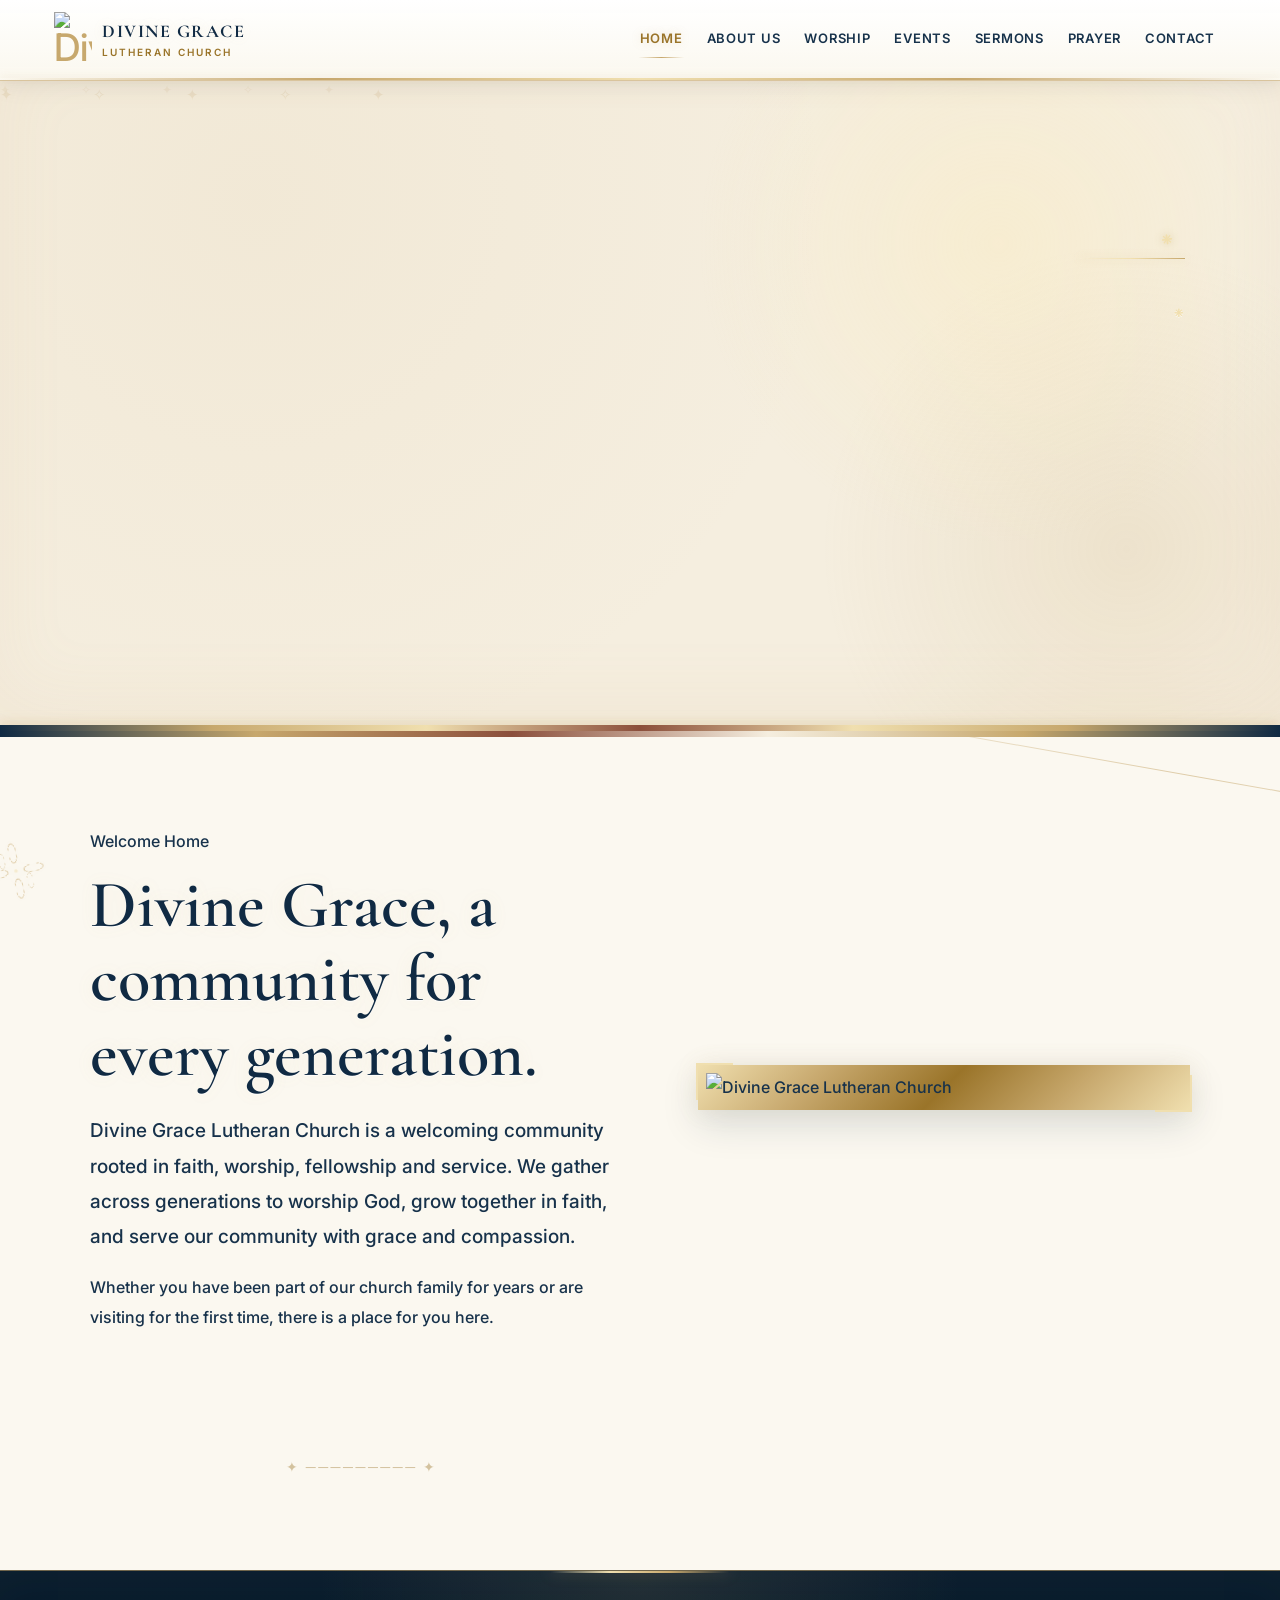
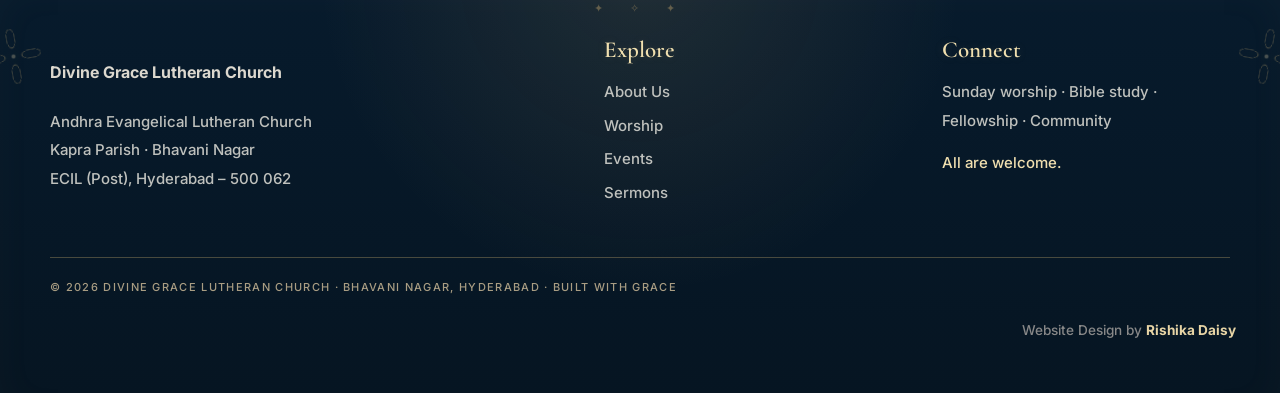
==== index.html @ f61ef1a0 "Add files via upload" ====
<!doctype html>
<html lang="en">

<head>
  <meta charset="utf-8">
  <meta name="viewport" content="width=device-width, initial-scale=1">

  <title>Divine Grace Lutheran Church</title>

  <link rel="stylesheet" href="styles.css">
</head>

<body>

  <!-- HEADER -->

  <header class="site-header">

    <nav class="nav">

      <a class="brand" href="index.html">

        <div class="brand-mark">
          <img src="assets/churchlogo.jpg" alt="Divine Grace Lutheran Church Logo">
        </div>

        <div class="brand-name">
          <strong><B>DIVINE GRACE</B></strong>
          <span>LUTHERAN CHURCH</span>
        </div>

      </a>


      <div class="navlinks">

        <a href="index.html">Home</a>
        <a href="about.html">About Us</a>
        <a href="worship.html">Worship</a>
        <a href="events.html">Events</a>
        <a href="sermons.html">Sermons</a>
        <a href="prayer.html">Prayer</a>
        <a href="contact.html">Contact</a>

      </div>

    </nav>

  </header>


  <!-- MAIN CONTENT -->

  <main>

    <!-- HERO -->

    <section class="hero">

      <div class="hero-content">

        <div class="kicker">
         
        </div>

        <h1>
         
        </h1>

        <p>
         
        </p>

        <div class="location">
        
        </div>

      </div>

    </section>


    <!-- DECORATIVE BAND -->

    <div class="band"></div>


    <!-- WELCOME SECTION -->

    <section class="section welcome">

      <div class="section-inner split">

        <div>

          <div class="eyebrow">
            Welcome Home
          </div>

          <h2>
            Divine Grace, a community for every generation.
          </h2>

          <p class="lead">
            Divine Grace Lutheran Church is a welcoming community
            rooted in faith, worship, fellowship and service.
            We gather across generations to worship God, grow
            together in faith, and serve our community with grace
            and compassion.
          </p>

          <p>
            Whether you have been part of our church family for
            years or are visiting for the first time, there is a
            place for you here.
          </p>

        </div>


        <div class="photo-frame">

          <img
            src="assets/churchlogo.jpg"
            alt="Divine Grace Lutheran Church"
          >

        </div>

      </div>

    </section>


    <!-- FOOTER -->

    <footer>

      <div class="footer-grid">

        <div>
          <h4>Divine Grace Lutheran Church</h4>
          <p>
            Andhra Evangelical Lutheran Church<br>
            Kapra Parish · Bhavani Nagar<br>
            ECIL (Post), Hyderabad – 500 062
          </p>
        </div>

        <div>
          <h3>Explore</h3>
          <ul>
            <li><a href="about.html">About Us</a></li>
            <li><a href="worship.html">Worship</a></li>
            <li><a href="events.html">Events</a></li>
            <li><a href="sermons.html">Sermons</a></li>
          </ul>
        </div>

        <div>
          <h3>Connect</h3>
          <p>
            Sunday worship · Bible study · Fellowship · Community
          </p>

          <p class="footer-welcome">
            All are welcome.
          </p>
        </div>

      </div>

      <div class="copyright">
        © 2026 Divine Grace Lutheran Church · Bhavani Nagar, Hyderabad · Built with grace
      </div>
       <div class="designer-credit-right">
  Website Design by <a>Rishika Daisy</a>
</div>
    </footer>

  </main>


  <script src="site.js"></script>

</body>

</html>
---- styles.css ----
@import url('https://fonts.googleapis.com/css2?family=Cormorant+Garamond:wght@500;600;700&family=Inter:wght@400;500;600&display=swap');

@import url('https://fonts.googleapis.com/css2?family=Great+Vibes&display=swap');
:root{
  --navy:#102A43;
  --navy2:#071B2D;
  --gold:#C7A86D;
  --cream:#F5EEDF;
  --cream2:#FBF8F0;
  --sienna:#8B4F3C;
  --ink:#17324B;
  --gold-light:#E7D4A5;
}

*{
  box-sizing:border-box;
}

body{
  margin:0;
  background:var(--cream);
  color:var(--ink);
  font-family:Inter,Arial,sans-serif;
  line-height:1.7;
}

a{
  text-decoration:none;
  color:inherit;
}


/* =========================
   HEADER
   ========================= */

.site-header{
  position:sticky;
  top:0;
  z-index:10;
  background:rgba(251,248,240,.97);
  border-bottom:1px solid rgba(199,168,109,.45);
}

.nav{
  max-width:1220px;
  margin:auto;
  min-height:78px;
  padding:10px 24px;
  display:flex;
  align-items:center;
  gap:20px;
}

.brand{
  display:flex;
  align-items:center;
  gap:12px;
  margin-right:auto;
}


/* RECTANGULAR LOGO */

.brand-mark{
  width:58px;
  height:48px;
  overflow:hidden;
  display:flex;
  align-items:center;
  justify-content:center;
  flex-shrink:0;
}

.brand-mark img{
  width:100%;
  height:100%;
  max-width:100%;
  max-height:100%;
  object-fit:contain;
  display:block;
}

.brand-name{
  color:var(--navy);
  line-height:1.05;
}

.brand-name strong{
  display:block;
  font:700 21px 'Cormorant Garamond',serif;
  letter-spacing:.08em;
}

.brand-name span{
  font-size:9px;
  letter-spacing:.22em;
}

.navlinks{
  display:flex;
  gap:2px;
}

.navlinks a{
  padding:12px 11px;
  font-size:12px;
  letter-spacing:.07em;
  text-transform:uppercase;
}

.navlinks a:hover,
.navlinks a.active{
  color:#9b772e;
}


/* =========================================================
   HERO
   ========================================================= */

.hero{
  min-height:650px;

  display:flex;
  align-items:center;
  justify-content:flex-end;

  position:relative;

  background-image:url('assets/church.jpg');

  background-size:cover;
  background-position:center center;

  overflow:hidden;
}


/* Glossy light sweep — NOT a dark overlay */

.hero:before{
  content:'';

  position:absolute;

  inset:0;

  background:
    radial-gradient(
      circle at 82% 25%,
      rgba(255,255,255,.20),
      transparent 32%
    );

  pointer-events:none;
}


/* Bottom gold/sienna shine */

.hero:after{
  content:'';

  position:absolute;

  left:0;
  right:0;
  bottom:0;

  height:6px;

  background:
    linear-gradient(
      90deg,
      var(--navy),
      var(--gold),
      var(--gold-light),
      var(--sienna),
      var(--gold-light),
      var(--gold),
      var(--navy)
    );

  box-shadow:
    0 -2px 12px rgba(199,168,109,.35);
}


/* =========================================================
   HERO CONTENT
   ========================================================= */

.hero-content{
  max-width:1220px;
  width:100%;

  margin:auto;

  /*
     Higher on the image
     More breathing room on the right
  */

  padding:
    5px
    65px
    265px
    24px;

  display:flex;

  flex-direction:column;
  align-items:flex-end;

  text-align:right;

  position:relative;
  z-index:2;
}


/* =========================================================
   HERO KICKER
   ========================================================= */

.kicker{
  font-family:'Inter',Arial,sans-serif;

  font-size:11px;
  letter-spacing:.34em;

  text-transform:uppercase;

  font-weight:700;

  color:#66382D;

  margin-bottom:2px;

  text-shadow:
    0 1px 0 rgba(255,255,255,.55);
}


/* =========================================================
   HERO MAIN HEADING
   ========================================================= */

.hero h1{
  margin:4px 0 6px;

  max-width:720px;

  font-family:'Cormorant Garamond',serif;

  font-size:clamp(58px,7vw,96px);

  /*
     BOLD — NOT ITALIC
  */

  font-weight:700;

  font-style:normal;

  line-height:.84;

  letter-spacing:-.025em;

  color:#432722;

  text-shadow:
    0 2px 0 rgba(255,255,255,.55),
    0 5px 18px rgba(255,255,255,.20);
}


/* Emphasis stays bold */

.hero h1 em{
  font-style:normal;
  font-weight:700;

  color:#794334;
}


/* =========================================================
   HERO TAGLINE
   ========================================================= */

.hero p{
  max-width:540px;

  margin:10px 0 8px;

  font-family:'Inter',Arial,sans-serif;

  font-size:17px;

  /*
     BOLD — NO ITALIC
  */

  font-style:normal;
  font-weight:700;

  line-height:1.35;

  color:#432722;

  text-shadow:
    0 1px 0 rgba(255,255,255,.65);
}


/* =========================================================
   HERO LOCATION
   ========================================================= */

.location{
  margin:5px 0 0;

  font-family:'Inter',Arial,sans-serif;

  font-size:11px;

  font-weight:700;

  letter-spacing:.18em;

  text-transform:uppercase;

  color:#66382D;

  text-shadow:
    0 1px 0 rgba(255,255,255,.55);
}


/* =========================
   BUTTONS
   ========================= */

.btns{
  display:flex;
  gap:12px;
  flex-wrap:wrap;
}

.btn{
  display:inline-flex;
  padding:13px 22px;
  border:1px solid var(--gold);
  font-size:11px;
  letter-spacing:.1em;
  text-transform:uppercase;
  font-weight:600;
}

.btn.gold{
  background:var(--gold);
  color:var(--navy);
}

.btn.outline{
  color:#fff;
  background:rgba(16,42,67,.25);
}


/* =========================
   DECORATIVE BAND
   ========================= */

.band{
  height:6px;
  background:
    linear-gradient(
      90deg,
      var(--navy),
      var(--gold),
      var(--sienna),
      var(--cream),
      var(--gold),
      var(--navy)
    );
}


/* =========================
   SECTIONS
   ========================= */

.section{
  padding:90px 24px;
}

.section-inner{
  max-width:1100px;
  margin:auto;
}

h2{
  font:600 clamp(42px,5vw,64px)/1 'Cormorant Garamond',serif;
  color:var(--navy);
  margin:12px 0 22px;
}

.lead{
  font-size:17px;
  max-width:720px;
}

.welcome{
  background:var(--cream2);
}

.split{
  display:grid;
  grid-template-columns:1.05fr .95fr;
  gap:65px;
  align-items:center;
}


/* =========================
   WELCOME IMAGE
   ========================= */

.photo-frame img{
  position:relative;
  z-index:1;
  display:block;
  width:100%;
  height:auto;
  object-fit:contain;
}


/* =========================
   WORSHIP SECTION
   ========================= */

.navy-section{
  background:var(--navy);
  color:#fff;
}

.navy-section h2{
  color:#fff;
}

.services{
  display:grid;
  grid-template-columns:repeat(3,1fr);
  gap:18px;
  margin-top:38px;
}

.card,
.light-card{
  border:1px solid rgba(199,168,109,.4);
  padding:28px;
}

.card{
  background:rgba(255,255,255,.05);
  min-height:205px;
}

.card .time{
  font-size:11px;
  letter-spacing:.18em;
  color:#e0c78e;
  text-transform:uppercase;
}

.card h3,
.light-card h3{
  font:600 32px 'Cormorant Garamond',serif;
  margin:14px 0;
  color:inherit;
}



/* =========================
   OTHER PAGES
   ========================= */

.page-hero{
  background:var(--navy);
  padding:78px 24px;
  text-align:center;
  color:#fff;
}

.page-hero h1{
  font:600 70px 'Cormorant Garamond',serif;
  margin:0;
}

.page-hero p{
  max-width:650px;
  margin:15px auto;
}

.grid{
  display:grid;
  grid-template-columns:repeat(3,1fr);
  gap:22px;
}

.light-card{
  background:var(--cream2);
  color:var(--ink);
}


/* =========================
   FOOTER
   ========================= */

footer{
  background:#061522;
  color:#dcd8ce;
  padding:65px 24px 30px;
}

.footer-grid{
  max-width:1180px;
  margin:auto;
  display:grid;
  grid-template-columns:1.4fr .8fr .8fr;
  gap:50px;
}

footer h3{
  color:#e0c98f;
  font:400 20px 'Cormorant Garamond',serif;
  margin:0 0 14px;
}

footer p,
footer li{
  font:14px/1.8 Inter,Arial,sans-serif;
  color:#bfc1bd;
}

footer p{
  margin:0 0 14px;
}

footer ul{
  list-style:none;
  padding:0;
  margin:0;
}

footer li{
  margin-bottom:5px;
}

footer a{
  transition:color .2s ease;
}

footer a:hover{
  color:#e0c98f;
}

.footer-welcome{
  color:#e0c98f !important;
}

.copyright{
  max-width:1180px;
  margin:45px auto 0;
  padding-top:20px;
  border-top:1px solid rgba(199,168,109,.25);
  font:10px Inter,Arial,sans-serif;
  letter-spacing:.12em;
  text-transform:uppercase;
  color:#858c8a;
}


/* =========================
   MOBILE
   ========================= */
@media(max-width:900px){

  .navlinks{
    display:none;
  }

  .hero{
    min-height:610px;
    background-position:center center;
  }

  .hero-content{
    align-items:center;
    text-align:center;
    padding:70px 20px 100px;
  }

  .split,
  .services,
  .grid,
  .footer-grid{
    grid-template-columns:1fr;
  }

  .section{
    padding:68px 20px;
  }

  .page-hero h1{
    font-size:52px;
  }

}





/* =========================================================
   ABOUT PAGE — GLOSSY EDITORIAL DESIGN
   ========================================================= */
/* =========================================================
   ABOUT PAGE — ORIGINAL GLOSSY STYLE / REFINED
   ========================================================= */

/* =========================
   ABOUT CONTAINER
   ========================= */

.about2-container{
  width:min(1120px, calc(100% - 48px));
  margin:0 auto;
}


/* =========================
   ABOUT HERO
   ========================= */

.about2-hero{
  min-height:560px;

  display:flex;
  align-items:center;
  justify-content:center;

  text-align:center;

  position:relative;
  overflow:hidden;

  background:
    linear-gradient(
      180deg,
      rgba(7,27,45,.92),
      rgba(16,42,67,.96)
    );

  color:#fff;
}


/* subtle warm glow */

.about2-hero:before{
  content:'';

  position:absolute;
  width:620px;
  height:620px;

  top:-330px;
  left:50%;

  transform:translateX(-50%);

  background:
    radial-gradient(
      circle,
      rgba(199,168,109,.22),
      transparent 68%
    );

  pointer-events:none;
}


/* elegant bottom line */

.about2-hero:after{
  content:'';

  position:absolute;

  left:0;
  right:0;
  bottom:0;

  height:5px;

  background:
    linear-gradient(
      90deg,
      var(--navy),
      var(--gold),
      #E7D4A5,
      var(--sienna),
      var(--gold),
      var(--navy)
    );

  box-shadow:
    0 -2px 14px rgba(199,168,109,.28);
}


.about2-hero-inner{
  position:relative;
  z-index:1;

  max-width:850px;

  padding:100px 24px 110px;
}


/* =========================
   SMALL LABELS
   ========================= */

.about2-eyebrow,
.about2-eyebrow-dark,
.about2-eyebrow-light{
  font-family:'Inter',Arial,sans-serif;
  font-size:10px;
  font-weight:700;
  letter-spacing:.28em;
  text-transform:uppercase;
}


.about2-eyebrow{
  color:#E7D4A5;
  margin-bottom:22px;
}


.about2-eyebrow-dark{
  color:var(--sienna);
  margin-bottom:18px;
}


.about2-eyebrow-light{
  color:#E7D4A5;
  margin-bottom:18px;
}


/* =========================
   HERO TITLE
   ========================= */

.about2-hero h1{
  margin:0;

  color:#fff;

  font:
    600 clamp(58px,7vw,92px)/.88
    'Cormorant Garamond',serif;

  letter-spacing:-.025em;
}


.about2-hero h1 span{
  color:#D8BC7B;
}


.about2-hero p{
  max-width:600px;

  margin:27px auto 0;

  color:#E4E1DA;

  font:
    400 16px/1.75
    'Inter',Arial,sans-serif;
}


.about2-divider{
  width:72px;
  height:2px;

  margin:30px auto 0;

  background:var(--gold);
}


/* =========================
   WHO WE ARE
   ========================= */

.about2-who{
  padding:105px 0;

  background:
    linear-gradient(
      135deg,
      #FBF8F0 0%,
      #F5EEDF 100%
    );
}


.about2-who .about2-container{
  display:grid;

  grid-template-columns:
    minmax(0,.95fr)
    minmax(0,1.05fr);

  gap:85px;

  align-items:center;
}


.about2-who-heading{
  padding-right:15px;
}


.about2-who-heading h2{
  margin:0;

  max-width:520px;

  color:var(--navy);

  font:
    600 clamp(45px,5vw,68px)/.94
    'Cormorant Garamond',serif;

  letter-spacing:-.015em;
}


.about2-who-heading h2 span{
  display:block;

  color:var(--sienna);
}


.about2-who-copy{
  padding-left:42px;

  border-left:
    1px solid rgba(199,168,109,.65);
}


.about2-who-copy p{
  max-width:570px;

  margin:0;

  color:#59636B;

  font:
    400 15px/1.85
    'Inter',Arial,sans-serif;
}


.about2-who-copy .about2-lead{
  margin-bottom:22px;

  color:var(--navy);

  font:
    500 18px/1.75
    'Inter',Arial,sans-serif;
}


/* =========================
   COMMUNITY
   ========================= */

.about2-community{
  padding:105px 0;

  background:var(--navy);

  color:#fff;

  position:relative;
}


/* very subtle warm glow */

.about2-community:before{
  content:'';

  position:absolute;

  width:450px;
  height:450px;

  right:-180px;
  top:-180px;

  background:
    radial-gradient(
      circle,
      rgba(199,168,109,.10),
      transparent 70%
    );

  pointer-events:none;
}


.about2-community-grid{
  position:relative;
  z-index:1;

  display:grid;

  grid-template-columns:
    minmax(0,1.05fr)
    minmax(0,.95fr);

  gap:80px;

  align-items:center;
}


/* =========================
   COMMUNITY IMAGE
   ========================= */

.about2-image{
  padding:8px;

  background:
    linear-gradient(
      135deg,
      #E7D4A5,
      #C7A86D,
      #F5EEDF
    );

  border-radius:3px;

  box-shadow:
    0 24px 55px rgba(0,0,0,.28);
}


.about2-image-frame{
  overflow:hidden;

  background:#fff;

  border-radius:0;
}


.about2-image img{
  display:block;

  width:100%;
  height:auto;

  object-fit:cover;

  /* absolutely straight — no rotation */
  transform:none;
}


/* =========================
   COMMUNITY TEXT
   ========================= */

.about2-community-copy{
  padding-top:2px;
}


.about2-community-copy h2{
  margin:0 0 23px;

  color:#fff;

  font:
    600 clamp(48px,5vw,70px)/.9
    'Cormorant Garamond',serif;

  letter-spacing:-.015em;
}


.about2-community-copy h2 span{
  color:#D8BC7B;
}


.about2-community-copy > p{
  max-width:510px;

  margin:0;

  color:#D7D8D5;

  font:
    400 15px/1.85
    'Inter',Arial,sans-serif;
}


/* =========================
   COMMUNITY VERSE
   ========================= */

.about2-scripture{
  max-width:510px;

  margin-top:30px;

  padding:20px 0 20px 25px;

  border-left:
    2px solid var(--gold);

  background:transparent;

  border-radius:0;
}


.about2-scripture-mark{
  display:none;
}


.about2-scripture p{
  margin:0;

  color:#F5EEDF;

  font:
    500 20px/1.5
    'Cormorant Garamond',serif;
}


.about2-scripture span{
  display:block;

  margin-top:10px;

  color:#D8BC7B;

  font:
    700 9px
    'Inter',Arial,sans-serif;

  letter-spacing:.18em;

  text-transform:uppercase;
}


/* =========================
   FAITH & ACTION
   ========================= */

.about2-faith{
  padding:105px 0;

  background:
    linear-gradient(
      135deg,
      #F5EEDF,
      #FBF8F0
    );
}


.about2-faith-heading{
  max-width:720px;

  margin:0 auto 55px;

  text-align:center;
}


.about2-faith-heading h2{
  margin:0;

  color:var(--navy);

  font:
    600 clamp(45px,5vw,68px)/.94
    'Cormorant Garamond',serif;
}


.about2-faith-heading h2 span{
  color:var(--sienna);
}


.about2-faith-heading p{
  max-width:620px;

  margin:21px auto 0;

  color:#59636B;

  font:
    400 15px/1.8
    'Inter',Arial,sans-serif;
}


/* =========================
   VALUES
   ========================= */

.about2-values{
  display:grid;

  grid-template-columns:
    repeat(3,1fr);

  gap:20px;
}


.about2-value{
  min-height:230px;

  padding:30px 28px;

  background:
    rgba(255,255,255,.72);

  border:
    1px solid rgba(199,168,109,.42);

  border-radius:2px;

  box-shadow:
    0 10px 28px rgba(16,42,67,.06);

  transition:
    transform .25s ease,
    box-shadow .25s ease;
}


.about2-value:hover{
  transform:translateY(-4px);

  box-shadow:
    0 17px 35px rgba(16,42,67,.11);
}


.about2-value > span{
  color:var(--gold);

  font:
    700 10px
    'Inter',Arial,sans-serif;

  letter-spacing:.18em;
}


.about2-value h3{
  margin:17px 0 10px;

  color:var(--navy);

  font:
    600 34px
    'Cormorant Garamond',serif;
}


.about2-value p{
  margin:0;

  color:#59636B;

  font:
    400 14px/1.8
    'Inter',Arial,sans-serif;
}


/* =========================
   FINAL VERSE
   ========================= */

.about2-faith-verse{
  max-width:720px;

  margin:55px auto 0;

  padding:25px 20px;

  text-align:center;

  border-top:
    1px solid rgba(199,168,109,.65);

  border-bottom:
    1px solid rgba(199,168,109,.65);
}


.about2-faith-verse p{
  margin:0;

  color:var(--navy);

  font:
    500 21px/1.5
    'Cormorant Garamond',serif;
}


.about2-faith-verse span{
  display:block;

  margin-top:9px;

  color:var(--sienna);

  font:
    700 9px
    'Inter',Arial,sans-serif;

  letter-spacing:.18em;

  text-transform:uppercase;
}


/* =========================
   ABOUT MOBILE
   ========================= */

@media(max-width:900px){

  .about2-container{
    width:min(100% - 40px,620px);
  }

  .about2-hero{
    min-height:500px;
  }

  .about2-hero-inner{
    padding:80px 20px 90px;
  }

  .about2-hero h1{
    font-size:clamp(52px,13vw,72px);
  }

  .about2-hero p{
    font-size:14px;
  }

  .about2-who{
    padding:75px 0;
  }

  .about2-who .about2-container{
    grid-template-columns:1fr;
    gap:35px;
  }

  .about2-who-copy{
    padding-left:22px;
  }

  .about2-community{
    padding:75px 0;
  }

  .about2-community-grid{
    grid-template-columns:1fr;
    gap:45px;
  }

  .about2-community-copy{
    text-align:left;
  }

  .about2-scripture{
    margin-top:28px;
  }

  .about2-faith{
    padding:75px 0;
  }

  .about2-faith-heading{
    margin-bottom:38px;
  }

  .about2-values{
    grid-template-columns:1fr;
    gap:15px;
  }

  .about2-value{
    min-height:auto;
  }

}
/* =========================
   FOOTER
   ========================= */

footer{
  background:#061522;
  color:#dcd8ce;
  padding:65px 24px 30px;
}

.footer-grid{
  max-width:1180px;
  margin:auto;
  display:grid;
  grid-template-columns:1.4fr .8fr .8fr;
  gap:50px;
}

footer h3{
  color:#e0c98f;
  font:400 20px 'Cormorant Garamond',serif;
  margin:0 0 14px;
}

footer p,
footer li{
  font:14px/1.8 Inter,Arial,sans-serif;
  color:#bfc1bd;
}

footer p{
  margin:0 0 14px;
}

footer ul{
  list-style:none;
  padding:0;
  margin:0;
}

footer li{
  margin-bottom:5px;
}

footer a{
  transition:color .2s ease;
}

footer a:hover{
  color:#e0c98f;
}

.footer-welcome{
  color:#e0c98f !important;
}

.copyright{
  max-width:1180px;
  margin:45px auto 0;
  padding-top:20px;
  border-top:1px solid rgba(199,168,109,.25);
  font:10px Inter,Arial,sans-serif;
  letter-spacing:.12em;
  text-transform:uppercase;
  color:#858c8a;
}

/* =========================
   MOBILE
   ========================= */

@media(max-width:900px){

  .about2-container{
    width:min(100% - 40px, 600px);
  }

  .about2-hero{
    min-height:460px;
  }

  .about2-hero-inner{
    padding:75px 20px;
  }

  .about2-who{
    padding:70px 0;
  }

  .about2-who .about2-container{
    grid-template-columns:1fr;
    gap:35px;
  }

  .about2-who-copy{
    padding-left:22px;
  }

  .about2-community{
    padding:75px 0;
  }

  .about2-community-grid{
    grid-template-columns:1fr;
    gap:50px;
  }

  .about2-community-copy{
    text-align:center;
  }

  .about2-community-copy > p{
    margin-left:auto;
    margin-right:auto;
  }

  .about2-scripture{
    margin-left:auto;
    margin-right:auto;
    text-align:left;
  }

  .about2-faith{
    padding:75px 0;
  }

  .about2-values{
    grid-template-columns:1fr;
    gap:16px;
  }

}

/* =========================================================
   WORSHIP PAGE
   ========================================================= */

/* =========================================================
   WORSHIP PAGE
   ========================================================= */

.worship-page-hero{
  min-height:520px;
  position:relative;
  overflow:hidden;

  display:flex;
  align-items:center;
  justify-content:center;

  background:
    linear-gradient(
      135deg,
      var(--navy2) 0%,
      var(--navy) 65%,
      #183b56 100%
    );

  color:#fff;
  text-align:center;
}

.worship-hero-decoration{
  position:absolute;
  width:500px;
  height:500px;

  border:1px solid rgba(199,168,109,.22);
  border-radius:50%;

  right:-180px;
  top:-190px;
}

.worship-hero-decoration::before{
  content:"";

  position:absolute;
  width:360px;
  height:360px;

  border:1px solid rgba(199,168,109,.14);
  border-radius:50%;

  left:65px;
  top:65px;
}

.worship-hero-content{
  position:relative;
  z-index:2;

  max-width:760px;
  padding:90px 24px;
}

.worship-page-hero .eyebrow{
  color:#E7D4A5;
}

.worship-page-hero h1{
  margin:14px 0 18px;

  font:
    500 clamp(48px,7vw,82px)/.95
    'Cormorant Garamond',Georgia,serif;

  letter-spacing:-.025em;
}

.worship-page-hero p{
  max-width:590px;
  margin:auto;

  color:#e7e3da;

  font:
    15px/1.8
    Inter,Arial,sans-serif;
}

.worship-gold-rule{
  width:90px;
  height:2px;

  margin:28px auto 0;

  background:
    linear-gradient(
      90deg,
      transparent,
      var(--gold),
      transparent
    );
}


/* =========================
   CHURCH SCHEDULE
   ========================= */

.worship-intro-section{
  background:var(--cream2);
  padding:100px 24px 110px;
}

.worship-intro{
  max-width:1180px;
  margin:auto;

  display:grid;
  grid-template-columns:.9fr 1.1fr;
  gap:100px;

  align-items:end;
}

.worship-dark-eyebrow{
  color:var(--sienna);

  font:
    700 10px
    Inter,Arial,sans-serif;

  letter-spacing:.2em;
  text-transform:uppercase;
}

.worship-intro h2{
  margin:14px 0 0;

  color:var(--navy);

  font:
    500 clamp(42px,5vw,64px)/1
    'Cormorant Garamond',Georgia,serif;

  letter-spacing:-.025em;
}

.worship-intro h2 span{
  color:var(--sienna);
  font-style:italic;
}

.worship-intro-copy{
  max-width:600px;
}

.worship-intro-copy p{
  margin:0 0 14px;

  color:#526170;

  font:
    15px/1.8
    Inter,Arial,sans-serif;
}

.worship-intro-copy p:last-child{
  margin-bottom:0;
}


/* =========================
   GOLD RULE
   ========================= */

.worship-section-rule{
  max-width:1180px;
  height:1px;

  margin:60px auto 55px;

  background:rgba(199,168,109,.35);

  position:relative;
}

.worship-section-rule span{
  display:block;

  width:70px;
  height:3px;

  background:var(--gold);

  position:absolute;
  left:0;
  top:-1px;
}


/* =========================
   SCHEDULE GRID
   ========================= */

.worship-schedule-grid{
  max-width:1180px;
  margin:auto;

  display:grid;
  grid-template-columns:repeat(2,1fr);
  gap:20px;
}


/* =========================================================
   WORSHIP CARDS — STRONG GOLD FRAME
   ========================================================= */

.worship-card{
  position:relative;

  background:#fff;

  border:2px solid rgba(199,168,109,.65);

  padding:34px 36px 36px;

  min-height:225px;

  box-shadow:
    0 14px 38px rgba(16,42,67,.07);

  overflow:hidden;

  transition:
    transform .25s ease,
    box-shadow .25s ease,
    border-color .25s ease;
}


/* LEFT GOLD ACCENT */

.worship-card::before{
  content:"";

  position:absolute;

  left:-2px;
  top:22px;

  width:5px;
  height:65px;

  background:var(--gold);
}


/* TOP-RIGHT GOLD CORNER */

.worship-card::after{
  content:"";

  position:absolute;

  top:-2px;
  right:-2px;

  width:38px;
  height:38px;

  border-top:4px solid var(--gold);
  border-right:4px solid var(--gold);
}


/* HOVER */

.worship-card:hover{
  transform:translateY(-5px);

  border-color:var(--gold);

  box-shadow:
    0 20px 45px rgba(16,42,67,.13);
}


/* CARD TOP */

.worship-card-top{
  display:flex;

  justify-content:space-between;
  align-items:center;

  gap:20px;
}


/* DAY */

.worship-day{
  color:var(--sienna);

  font:
    800 11px
    Inter,Arial,sans-serif;

  letter-spacing:.16em;
  text-transform:uppercase;
}


/* TIME — BIG + BOLD */

.worship-time{
  color:var(--navy);

  font:
    800 18px/1
    Inter,Arial,sans-serif;

  letter-spacing:.025em;

  white-space:nowrap;
}


/* GOLD DIVIDER INSIDE CARD */

.worship-card-line{
  width:55px;
  height:2px;

  margin:19px 0 18px;

  background:var(--gold);
}


/* SERVICE TITLE — LARGE + BOLD */

.worship-card h3{
  margin:0 0 12px;

  color:var(--navy);

  font:
    600 clamp(30px,2.4vw,36px)/1
    'Cormorant Garamond',Georgia,serif;

  letter-spacing:-.015em;
}


/* DESCRIPTION */

.worship-card p{
  margin:0;

  max-width:520px;

  color:#526170;

  font:
    500 14px/1.65
    Inter,Arial,sans-serif;
}


/* =========================
   SCRIPTURE BAND
   ========================= */

.worship-scripture{
  position:relative;

  padding:90px 24px;

  background:
    linear-gradient(
      135deg,
      var(--navy2),
      var(--navy)
    );

  color:#fff;

  text-align:center;

  overflow:hidden;
}

.worship-scripture::before{
  content:"";

  position:absolute;

  width:420px;
  height:420px;

  border:1px solid rgba(199,168,109,.12);

  border-radius:50%;

  left:-210px;
  top:-210px;
}

.worship-scripture-inner{
  position:relative;
  z-index:2;

  max-width:700px;
  margin:auto;
}

.worship-cross{
  color:var(--gold);

  font-size:20px;

  margin-bottom:16px;
}

.worship-scripture p{
  margin:0;

  font:
    italic 500 clamp(27px,4vw,42px)/1.3
    'Cormorant Garamond',Georgia,serif;
}

.worship-scripture span{
  display:block;

  margin-top:18px;

  color:#E7D4A5;

  font:
    700 9px
    Inter,Arial,sans-serif;

  letter-spacing:.2em;
  text-transform:uppercase;
}


/* =========================
   WORSHIP MOBILE
   ========================= */

@media(max-width:900px){

  .worship-page-hero{
    min-height:450px;
  }

  .worship-hero-content{
    padding:75px 22px;
  }

  .worship-intro{
    grid-template-columns:1fr;
    gap:35px;
  }

  .worship-intro-section{
    padding:75px 20px 80px;
  }

  .worship-schedule-grid{
    grid-template-columns:1fr;
  }

  .worship-card{
    min-height:auto;
    padding:30px 30px 32px;
  }

  .worship-card h3{
    font-size:32px;
  }

  .worship-time{
    font-size:17px;
  }

  .worship-scripture{
    padding:75px 20px;
  }

}


@media(max-width:520px){

  .worship-card{
    padding:28px 27px 30px;
  }

  .worship-card-top{
    align-items:flex-start;

    flex-direction:column;

    gap:8px;
  }

  .worship-card h3{
    font-size:29px;
  }

  .worship-card p{
    font-size:13.5px;
  }

  .worship-time{
    font-size:17px;
  }

}












/* =========================================================
   DIVINE GRACE — GLOBAL GOLD EDITION
   ========================================================= */

:root{
  --gold-deep:#9A7429;
  --gold:#C7A86D;
  --gold-light:#F0DFAF;
  --gold-bright:#FFE8A8;
  --gold-soft:rgba(199,168,109,.18);
}


/* =========================================================
   GLOBAL GOLD ATMOSPHERE
   ========================================================= */

body{
  background:
    radial-gradient(
      circle at 20% 10%,
      rgba(199,168,109,.08),
      transparent 28%
    ),
    radial-gradient(
      circle at 80% 65%,
      rgba(199,168,109,.06),
      transparent 30%
    ),
    var(--cream);
}


/* =========================================================
   GOLD SELECTION
   ========================================================= */

::selection{
  background:var(--gold);
  color:var(--navy);
}


/* =========================================================
   GLOBAL HEADINGS
   ========================================================= */

h1,
h2,
h3{
  position:relative;
}


/* Elegant gold highlight on major headings */

h2{
  text-shadow:
    0 1px 0 rgba(255,255,255,.8),
    0 0 18px rgba(199,168,109,.10);
}


/* =========================================================
   HEADER — GOLD LUXURY
   ========================================================= */

.site-header{
  background:
    linear-gradient(
      180deg,
      rgba(255,255,255,.98),
      rgba(251,248,240,.97)
    );

  border-bottom:
    1px solid rgba(199,168,109,.65);

  box-shadow:
    0 4px 22px rgba(16,42,67,.08);
}


/* Gold line beneath header */

.site-header::after{
  content:"";

  display:block;

  height:2px;

  background:
    linear-gradient(
      90deg,
      transparent,
      var(--gold),
      var(--gold-light),
      var(--gold),
      transparent
    );

  box-shadow:
    0 0 10px rgba(199,168,109,.35);
}


/* Brand */

.brand-name{
  color:var(--navy);
}

.brand-name strong{
  text-shadow:
    0 0 12px rgba(199,168,109,.18);
}

.brand-name span{
  color:var(--gold-deep);
}


/* Navigation */

.navlinks a{
  position:relative;
  transition:
    color .25s ease,
    text-shadow .25s ease;
}

.navlinks a::after{
  content:"";

  position:absolute;

  left:50%;
  bottom:5px;

  width:0;
  height:1px;

  transform:translateX(-50%);

  background:
    linear-gradient(
      90deg,
      transparent,
      var(--gold),
      transparent
    );

  transition:width .25s ease;
}

.navlinks a:hover,
.navlinks a.active{
  color:var(--gold-deep);

  text-shadow:
    0 0 10px rgba(199,168,109,.25);
}

.navlinks a:hover::after,
.navlinks a.active::after{
  width:70%;
}


/* =========================================================
   HERO — GOLD LIGHT
   ========================================================= */

.hero{
  box-shadow:
    inset 0 -30px 70px rgba(199,168,109,.08);
}


/* Golden atmospheric glow */

.hero:before{
  background:
    radial-gradient(
      circle at 78% 25%,
      rgba(255,235,174,.28),
      transparent 27%
    ),
    radial-gradient(
      circle at 88% 72%,
      rgba(199,168,109,.16),
      transparent 25%
    );
}


/* Gold title treatment */

.hero h1{
  text-shadow:
    0 2px 0 rgba(255,255,255,.65),
    0 0 12px rgba(199,168,109,.18),
    0 7px 25px rgba(0,0,0,.08);
}


/* Gold emphasis */

.hero h1 em{
  color:var(--gold-deep);

  text-shadow:
    0 0 14px rgba(199,168,109,.25);
}


/* Gold kicker */

.kicker{
  color:var(--gold-deep);

  text-shadow:
    0 0 10px rgba(199,168,109,.22);
}


/* =========================================================
   BUTTONS — GOLD JEWEL EFFECT
   ========================================================= */

.btn{
  position:relative;
  overflow:hidden;

  border-color:var(--gold);

  box-shadow:
    0 4px 15px rgba(199,168,109,.12);

  transition:
    transform .25s ease,
    box-shadow .25s ease,
    background .25s ease;
}

.btn:hover{
  transform:translateY(-2px);

  box-shadow:
    0 8px 24px rgba(199,168,109,.28);
}

.btn.gold{
  background:
    linear-gradient(
      135deg,
      var(--gold-deep),
      var(--gold),
      var(--gold-light),
      var(--gold)
    );

  color:#102A43;

  border-color:var(--gold-light);
}


/* =========================================================
   SECTION GOLD EDGE
   ========================================================= */

.section{
  position:relative;
}


/* Fine ornamental edge */

.section::before{
  content:"";

  position:absolute;

  top:0;
  left:50%;

  width:min(92%,1100px);
  height:1px;

  transform:translateX(-50%);

  background:
    linear-gradient(
      90deg,
      transparent,
      rgba(199,168,109,.55),
      transparent
    );
}


/* =========================================================
   WELCOME — GOLD FRAME
   ========================================================= */

.welcome{
  position:relative;
  overflow:hidden;
}

.welcome::after{
  content:"✦";

  position:absolute;

  right:6%;
  top:12%;

  color:rgba(199,168,109,.28);

  font-size:34px;

  text-shadow:
    0 0 18px rgba(199,168,109,.25);

  pointer-events:none;
}


/* =========================================================
   PHOTO FRAMES
   ========================================================= */

.photo-frame{
  position:relative;
  padding:8px;

  background:
    linear-gradient(
      135deg,
      var(--gold-light),
      var(--gold),
      var(--gold-deep),
      var(--gold),
      var(--gold-light)
    );

  box-shadow:
    0 14px 38px rgba(16,42,67,.14),
    0 0 25px rgba(199,168,109,.12);
}

.photo-frame::before,
.photo-frame::after{
  content:"";

  position:absolute;

  width:35px;
  height:35px;

  z-index:2;

  pointer-events:none;
}

.photo-frame::before{
  top:-2px;
  left:-2px;

  border-top:2px solid var(--gold-light);
  border-left:2px solid var(--gold-light);
}

.photo-frame::after{
  right:-2px;
  bottom:-2px;

  border-right:2px solid var(--gold-light);
  border-bottom:2px solid var(--gold-light);
}


/* =========================================================
   DARK SECTIONS
   ========================================================= */

.navy-section,
.about2-community,
.worship-page-hero,
.worship-scripture{
  position:relative;
}


/* Gold atmospheric light */

.navy-section::before,
.about2-community::after,
.worship-page-hero::before,
.worship-scripture::after{
  content:"";

  position:absolute;

  width:420px;
  height:420px;

  border-radius:50%;

  background:
    radial-gradient(
      circle,
      rgba(199,168,109,.10),
      transparent 68%
    );

  pointer-events:none;
}


/* =========================================================
   ALL CARDS — GOLD
   ========================================================= */

.card,
.light-card,
.about2-value{
  position:relative;

  border:
    1px solid rgba(199,168,109,.60);

  box-shadow:
    0 10px 28px rgba(16,42,67,.08);
}


/* Gold top highlight */

.card::before,
.light-card::before,
.about2-value::before{
  content:"";

  position:absolute;

  left:12%;
  right:12%;
  top:-1px;

  height:1px;

  background:
    linear-gradient(
      90deg,
      transparent,
      var(--gold-light),
      var(--gold),
      transparent
    );

  opacity:.85;
}


/* =========================================================
   WORSHIP CARDS — EXTRA GOLD
   ========================================================= */

.worship-card{
  border-color:rgba(199,168,109,.78);

  box-shadow:
    0 14px 38px rgba(16,42,67,.08),
    inset 0 0 25px rgba(199,168,109,.035);
}

.worship-card:hover{
  box-shadow:
    0 22px 48px rgba(16,42,67,.15),
    0 0 25px rgba(199,168,109,.12);
}

.worship-card-line{
  background:
    linear-gradient(
      90deg,
      var(--gold-deep),
      var(--gold-light)
    );

  box-shadow:
    0 0 8px rgba(199,168,109,.3);
}


/* =========================================================
   GOLD DIVIDERS
   ========================================================= */

.band,
.worship-section-rule{
  box-shadow:
    0 0 14px rgba(199,168,109,.18);
}


/* =========================================================
   PAGE HEROES
   ========================================================= */

.page-hero{
  position:relative;

  background:
    radial-gradient(
      circle at 50% 0%,
      rgba(199,168,109,.18),
      transparent 40%
    ),
    linear-gradient(
      135deg,
      var(--navy2),
      var(--navy)
    );
}

.page-hero h1{
  text-shadow:
    0 0 16px rgba(199,168,109,.20);
}


/* =========================================================
   ABOUT HERO
   ========================================================= */

.about2-hero{
  background:
    radial-gradient(
      circle at 50% 0%,
      rgba(199,168,109,.20),
      transparent 42%
    ),
    linear-gradient(
      180deg,
      #061522,
      var(--navy)
    );
}

.about2-hero h1{
  text-shadow:
    0 0 18px rgba(199,168,109,.18);
}

.about2-hero h1 span{
  color:var(--gold-light);

  text-shadow:
    0 0 16px rgba(199,168,109,.28);
}


/* =========================================================
   ABOUT GOLD ORNAMENT
   ========================================================= */

.about2-hero-inner::before,
.about2-hero-inner::after{
  content:"✦";

  position:absolute;

  color:rgba(199,168,109,.55);

  font-size:20px;

  text-shadow:
    0 0 12px rgba(199,168,109,.4);
}

.about2-hero-inner::before{
  left:0;
  top:50%;
}

.about2-hero-inner::after{
  right:0;
  top:50%;
}


/* =========================================================
   ABOUT IMAGE — GOLD FRAME
   ========================================================= */

.about2-image{
  background:
    linear-gradient(
      135deg,
      var(--gold-light),
      var(--gold),
      var(--gold-deep),
      var(--gold-light)
    );

  box-shadow:
    0 24px 55px rgba(0,0,0,.28),
    0 0 28px rgba(199,168,109,.14);
}


/* =========================================================
   GOLD SCRIPTURE
   ========================================================= */

.about2-scripture{
  border-left-color:var(--gold-light);

  box-shadow:
    -4px 0 16px rgba(199,168,109,.08);
}

.about2-faith-verse{
  border-top-color:rgba(199,168,109,.75);
  border-bottom-color:rgba(199,168,109,.75);
}


/* =========================================================
   WORSHIP HERO GOLD RINGS
   ========================================================= */

.worship-hero-decoration{
  border-color:rgba(199,168,109,.35);

  box-shadow:
    0 0 35px rgba(199,168,109,.08);
}

.worship-hero-decoration::before{
  border-color:rgba(199,168,109,.22);
}


/* =========================================================
   GOLD SPARKLES
   ========================================================= */

body::before{
  content:"✦   ✧       ✦          ✧       ✦";

  position:fixed;

  inset:0;

  z-index:-1;

  pointer-events:none;

  color:rgba(199,168,109,.18);

  font-size:15px;

  letter-spacing:38px;

  line-height:190px;

  white-space:normal;

  overflow:hidden;
}


/* =========================================================
   FOOTER — GRAND FINISH
   ========================================================= */

footer{
  position:relative;
  overflow:hidden;

  background:
    radial-gradient(
      circle at 50% 0%,
      rgba(199,168,109,.13),
      transparent 42%
    ),
    linear-gradient(
      180deg,
      #071B2D,
      #061522
    );

  border-top:
    1px solid rgba(199,168,109,.55);

  box-shadow:
    inset 0 20px 40px rgba(199,168,109,.035);
}


/* Grand gold footer line */

footer::before{
  content:"";

  position:absolute;

  top:0;
  left:50%;

  width:180px;
  height:2px;

  transform:translateX(-50%);

  background:
    linear-gradient(
      90deg,
      transparent,
      var(--gold-light),
      var(--gold),
      transparent
    );

  box-shadow:
    0 0 14px rgba(199,168,109,.45);
}


/* Footer ornamental stars */

footer::after{
  content:"✦     ✧     ✦";

  position:absolute;

  top:28px;
  left:50%;

  transform:translateX(-50%);

  color:rgba(199,168,109,.42);

  font-size:11px;

  letter-spacing:12px;
}


footer h3{
  color:var(--gold-light);

  text-shadow:
    0 0 10px rgba(199,168,109,.18);
}


.footer-welcome{
  color:var(--gold-light) !important;
}


footer a:hover{
  color:var(--gold-light);

  text-shadow:
    0 0 8px rgba(199,168,109,.25);
}


.copyright{
  border-top-color:rgba(199,168,109,.35);

  color:#A99D83;
}


/* =========================================================
   SUBTLE GOLD MOTION
   ========================================================= */

@keyframes goldPulse{
  0%,100%{
    opacity:.65;
  }

  50%{
    opacity:1;
  }
}

.hero:after,
.worship-gold-rule,
.about2-divider{
  animation:
    goldPulse 4s ease-in-out infinite;
}


/* =========================================================
   MOBILE — KEEP EVERYTHING CLEAN
   ========================================================= */

@media(max-width:900px){

  body::before{
    font-size:11px;
    letter-spacing:24px;
    line-height:150px;
  }

  .about2-hero-inner::before{
    left:8px;
  }

  .about2-hero-inner::after{
    right:8px;
  }

  footer::after{
    font-size:9px;
  }

}








/* =========================================================
   DIVINE GRACE — ORNAMENTAL GOLD UPGRADE
   ========================================================= */


/* =========================================================
   1. GOLD FLORAL ATMOSPHERE
   ========================================================= */

.welcome::before,
.about2-who::before,
.about2-faith::before,
.worship-intro-section::before{
  content:"❈";

  position:absolute;

  color:rgba(199,168,109,.20);

  font-family:"Cormorant Garamond",serif;

  font-size:52px;

  line-height:1;

  pointer-events:none;

  z-index:0;

  text-shadow:
    0 0 8px rgba(199,168,109,.25),
    0 0 18px rgba(199,168,109,.10);
}


/* Delicate flower positions */

.welcome::before{
  right:58px;
  top:38px;

  transform:rotate(10deg);
}

.about2-who::before{
  left:58px;
  bottom:38px;

  transform:rotate(-10deg);
}

.about2-faith::before{
  right:62px;
  top:48px;

  transform:rotate(8deg);
}

.worship-intro-section::before{
  right:58px;
  bottom:40px;

  transform:rotate(-8deg);
}


/* ---------------------------------------------------------
   Fine floral outline
   --------------------------------------------------------- */

.welcome::after,
.about2-who::after,
.about2-faith::after,
.worship-intro-section::after,
.navy-section::after{
  content:"";

  position:absolute;

  width:68px;
  height:68px;

  pointer-events:none;

  z-index:0;

  opacity:.48;

  border-radius:50%;

  background:

    radial-gradient(
      circle at 50% 50%,
      var(--ornament-light) 0 1.5px,
      transparent 2.5px
    ),

    radial-gradient(
      ellipse 9px 22px at 50% 19%,
      transparent 47%,
      var(--ornament-gold) 50% 53%,
      transparent 57%
    ),

    radial-gradient(
      ellipse 9px 22px at 50% 81%,
      transparent 47%,
      var(--ornament-gold) 50% 53%,
      transparent 57%
    ),

    radial-gradient(
      ellipse 22px 9px at 19% 50%,
      transparent 47%,
      var(--ornament-gold) 50% 53%,
      transparent 57%
    ),

    radial-gradient(
      ellipse 22px 9px at 81% 50%,
      transparent 47%,
      var(--ornament-gold) 50% 53%,
      transparent 57%
    ),

    radial-gradient(
      ellipse 7px 17px at 29% 29%,
      transparent 47%,
      rgba(199,168,109,.75) 50% 52%,
      transparent 57%
    ),

    radial-gradient(
      ellipse 7px 17px at 71% 71%,
      transparent 47%,
      rgba(199,168,109,.75) 50% 52%,
      transparent 57%
    );

  filter:
    drop-shadow(
      0 0 5px rgba(199,168,109,.20)
    );
}


/* Flower placement */

.welcome::after,
.about2-who::after{
  left:-18px;
  bottom:-20px;

  transform:rotate(-12deg) scale(.85);
}


.about2-faith::after,
.worship-intro-section::after,
.navy-section::after{
  right:-18px;
  top:-20px;

  transform:rotate(12deg) scale(.85);
}


/* ---------------------------------------------------------
   Tiny secondary floral detail
   --------------------------------------------------------- */

.welcome::before,
.about2-who::before,
.about2-faith::before,
.worship-intro-section::before{
  text-shadow:
    0 0 7px rgba(199,168,109,.25),
    0 0 14px rgba(199,168,109,.10);
}


/* Keep content above ornaments */

.welcome > *,
.about2-who > *,
.about2-faith > *,
.worship-intro-section > *,
.navy-section > *{
  position:relative;
  z-index:1;
}


/* =========================================================
   2. ORNAMENTAL SECTION DIVIDER
   ========================================================= */

.section-inner::after{
  content:"✦  ─────────  ✦";

  display:block;

  margin:42px auto 0;

  width:max-content;

  color:rgba(154,116,41,.55);

  font-family:'Cormorant Garamond',serif;

  font-size:14px;

  letter-spacing:.18em;

  opacity:.75;
}


/* Don't add it to areas where another divider already exists */

.worship-intro .section-inner::after{
  display:none;
}


/* =========================================================
   3. GOLD CORNER FLOURISHES
   ========================================================= */

.card,
.light-card,
.about2-value,
.worship-card{
  overflow:hidden;
}


/* Top-left fine corner */

.card::after,
.light-card::after,
.about2-value::after{
  content:"";

  position:absolute;

  top:8px;
  left:8px;

  width:22px;
  height:22px;

  border-top:1px solid var(--gold);
  border-left:1px solid var(--gold);

  opacity:.65;

  pointer-events:none;
}


/* =========================================================
   4. GOLD SHIMMER ON CARDS
   ========================================================= */

.card,
.light-card,
.about2-value,
.worship-card{
  background-image:
    linear-gradient(
      115deg,
      transparent 0%,
      transparent 42%,
      rgba(255,232,168,.10) 50%,
      transparent 58%,
      transparent 100%
    );

  background-size:250% 100%;

  transition:
    transform .3s ease,
    box-shadow .3s ease,
    background-position .7s ease;
}


.card:hover,
.light-card:hover,
.about2-value:hover,
.worship-card:hover{
  background-position:100% 0;

  box-shadow:
    0 18px 42px rgba(16,42,67,.13),
    0 0 24px rgba(199,168,109,.10);
}


/* =========================================================
   DIVINE GRACE — LUXURY GOLD IDENTITY
   ========================================================= */

:root{
  --ornament-gold:#C7A86D;
  --ornament-light:#F1DFAE;
  --ornament-deep:#8F6A28;
  --ornament-glow:rgba(199,168,109,.28);
}



/* =========================================================
   03 — HERO GOLD CORNER
   Removed — the hero frame is handled by ::before
   ========================================================= */

.hero .hero-content::after{
  content:none !important;
  display:none !important;
}

/* =========================================================
   04 — HERO GOLD TITLE RULE
   ========================================================= */

.hero h1::before{
  content:"";

  display:block;

  width:105px;
  height:1px;

  margin:0 0 14px auto;

  background:
    linear-gradient(
      90deg,
      transparent,
      var(--ornament-light),
      var(--ornament-gold)
    );

  box-shadow:
    0 0 9px rgba(199,168,109,.35);
}


/* =========================================================
   05 — HERO DELICATE FLORAL KICKER
   ========================================================= */

.hero .kicker::before{
  content:"❈";

  display:inline-block;

  margin-right:9px;

  color:var(--ornament-light);

  font-size:13px;

  text-shadow:
    0 0 8px rgba(199,168,109,.45);

  transform:rotate(-8deg);
}


.hero .location::after{
  content:"  ❈";

  margin-left:8px;

  color:var(--ornament-light);

  font-size:11px;
}


/* =========================================================
   06 — ELEGANT SECTION DIVIDERS
   ========================================================= */

.about2-who-heading::after,
.about2-faith-heading::after,
.worship-intro::after{
  content:"✦";

  display:block;

  width:100px;

  margin-top:22px;

  color:var(--ornament-gold);

  font-size:13px;

  letter-spacing:20px;

  text-shadow:
    0 0 10px rgba(199,168,109,.25);
}


/* =========================================================
   07 — GOLD CORNER FLOURISHES FOR CARDS
   ========================================================= */

.card,
.light-card,
.about2-value,
.worship-card{
  position:relative;
  overflow:hidden;
}


/* Top-left */

.card::after,
.light-card::after,
.about2-value::after{
  content:"";

  position:absolute;

  top:9px;
  left:9px;

  width:28px;
  height:28px;

  border-top:1px solid var(--ornament-gold);
  border-left:1px solid var(--ornament-gold);

  opacity:.75;

  pointer-events:none;
}


/* Hover glow */

.card:hover::after,
.light-card:hover::after,
.about2-value:hover::after{
  box-shadow:
    0 0 12px rgba(199,168,109,.22);
}


/* =========================================================
   08 — WORSHIP CARD DOUBLE GOLD FRAME
   ========================================================= */

.worship-card{
  border:1px solid rgba(199,168,109,.82);

  box-shadow:
    inset 0 0 0 4px rgba(199,168,109,.035),
    0 14px 38px rgba(16,42,67,.08);
}


.worship-card::after{
  content:"";

  position:absolute;

  inset:8px;

  border:1px solid rgba(199,168,109,.28);

  pointer-events:none;

  z-index:0;
}


/* Keep card content above frame */

.worship-card > *{
  position:relative;
  z-index:1;
}


/* =========================================================
   09 — GOLD SHIMMER
   ========================================================= */

.card,
.light-card,
.about2-value,
.worship-card{
  background-image:
    linear-gradient(
      115deg,
      transparent 0%,
      transparent 42%,
      rgba(255,232,168,.08) 50%,
      transparent 58%,
      transparent 100%
    );

  background-size:250% 100%;

  transition:
    transform .3s ease,
    box-shadow .3s ease,
    background-position .7s ease;
}


.card:hover,
.light-card:hover,
.about2-value:hover,
.worship-card:hover{
  background-position:100% 0;
}


/* =========================================================
   10 — GOLD EMPHASIS TEXT
   ========================================================= */

.about2-who-heading h2 span,
.about2-community-copy h2 span,
.about2-faith-heading h2 span,
.worship-intro h2 span{
  position:relative;

  color:var(--ornament-deep);

  text-shadow:
    0 0 10px rgba(199,168,109,.16);
}


/* Gold underline */

.about2-who-heading h2 span::after,
.about2-community-copy h2 span::after,
.about2-faith-heading h2 span::after,
.worship-intro h2 span::after{
  content:"";

  position:absolute;

  left:0;
  right:0;
  bottom:-5px;

  height:1px;

  background:
    linear-gradient(
      90deg,
      transparent,
      var(--ornament-gold),
      transparent
    );

  opacity:.65;
}


/* =========================================================
   11 — ABOUT HERO ORNAMENTS
   ========================================================= */

.about2-hero{
  position:relative;
}


/* Decorative side details */

.about2-hero-inner::before,
.about2-hero-inner::after{
  content:"✦";

  position:absolute;

  color:var(--ornament-light);

  font-size:18px;

  text-shadow:
    0 0 14px rgba(199,168,109,.45);

  opacity:.75;
}


.about2-hero-inner::before{
  left:0;
  top:50%;

  transform:translateY(-50%);
}


.about2-hero-inner::after{
  right:0;
  top:50%;

  transform:translateY(-50%);
}


/* =========================================================
   12 — WORSHIP HERO ORNAMENT SYSTEM
   ========================================================= */

.worship-page-hero::after{
  content:"✦";

  position:absolute;

  left:50%;
  bottom:30px;

  transform:translateX(-50%);

  color:var(--ornament-light);

  font-size:15px;

  text-shadow:
    0 0 12px rgba(199,168,109,.45);

  opacity:.7;
}


/* Gold corner lines */

.worship-page-hero .worship-hero-content::before,
.worship-page-hero .worship-hero-content::after{
  content:"";

  position:absolute;

  width:65px;
  height:65px;

  border-color:rgba(231,212,165,.45);

  pointer-events:none;
}


.worship-page-hero .worship-hero-content::before{
  left:0;
  top:35px;

  border-left:1px solid;
  border-top:1px solid;
}


.worship-page-hero .worship-hero-content::after{
  right:0;
  bottom:35px;

  border-right:1px solid;
  border-bottom:1px solid;
}


/* =========================================================
   13 — DAINTY SCRIPTURE FLORALS
   ========================================================= */

.worship-scripture-inner::before,
.worship-scripture-inner::after{
  content:"";

  position:absolute;

  width:48px;
  height:48px;

  pointer-events:none;

  opacity:.38;

  border-radius:50%;

  background:

    radial-gradient(
      circle at 50% 50%,
      var(--ornament-light) 0 1.5px,
      transparent 2.5px
    ),

    radial-gradient(
      ellipse 7px 17px at 50% 18%,
      transparent 47%,
      var(--ornament-gold) 50% 53%,
      transparent 58%
    ),

    radial-gradient(
      ellipse 7px 17px at 50% 82%,
      transparent 47%,
      var(--ornament-gold) 50% 53%,
      transparent 58%
    ),

    radial-gradient(
      ellipse 17px 7px at 18% 50%,
      transparent 47%,
      var(--ornament-gold) 50% 53%,
      transparent 58%
    ),

    radial-gradient(
      ellipse 17px 7px at 82% 50%,
      transparent 47%,
      var(--ornament-gold) 50% 53%,
      transparent 58%
    );

  filter:
    drop-shadow(
      0 0 5px rgba(199,168,109,.20)
    );
}


.worship-scripture-inner::before{
  left:-34px;
  top:20px;
}


.worship-scripture-inner::after{
  right:-34px;
  bottom:15px;

  transform:rotate(12deg);
}


/* =========================================================
   14 — DAINTY FOOTER FLORALS
   ========================================================= */

footer{
  position:relative;
  overflow:hidden;
}


footer .footer-grid::before,
footer .footer-grid::after{
  content:"";

  position:absolute;

  width:55px;
  height:55px;

  pointer-events:none;

  opacity:.28;

  border-radius:50%;

  background:

    radial-gradient(
      circle at 50% 50%,
      var(--ornament-light) 0 1.5px,
      transparent 2.5px
    ),

    radial-gradient(
      ellipse 8px 18px at 50% 17%,
      transparent 48%,
      var(--ornament-gold) 51% 54%,
      transparent 59%
    ),

    radial-gradient(
      ellipse 8px 18px at 50% 83%,
      transparent 48%,
      var(--ornament-gold) 51% 54%,
      transparent 59%
    ),

    radial-gradient(
      ellipse 18px 8px at 17% 50%,
      transparent 48%,
      var(--ornament-gold) 51% 54%,
      transparent 59%
    ),

    radial-gradient(
      ellipse 18px 8px at 83% 50%,
      transparent 48%,
      var(--ornament-gold) 51% 54%,
      transparent 59%
    );

  filter:
    drop-shadow(
      0 0 5px rgba(199,168,109,.20)
    );
}


footer .footer-grid::before{
  left:-14px;
  top:58px;

  transform:rotate(-10deg);
}


footer .footer-grid::after{
  right:-14px;
  top:58px;

  transform:rotate(10deg);
}


/* =========================================================
   15 — GLOBAL GOLD SPARKLE FIELD
   ========================================================= */

body::after{
  content:"✦     ✧          ✦       ✧       ✦";

  position:fixed;

  inset:0;

  pointer-events:none;

  z-index:-1;

  color:rgba(199,168,109,.13);

  font-size:12px;

  letter-spacing:34px;

  line-height:180px;

  overflow:hidden;
}


/* =========================================================
   16 — MOBILE CLEANUP
   ========================================================= */

@media(max-width:900px){

  .hero .hero-content::before{
    inset:14px;
  }

  .hero h1::before{
    margin-left:auto;
    margin-right:auto;
  }

  .about2-hero-inner::before{
    left:8px;
  }

  .about2-hero-inner::after{
    right:8px;
  }

  .worship-page-hero .worship-hero-content::before{
    left:5px;
  }

  .worship-page-hero .worship-hero-content::after{
    right:5px;
  }

  .worship-scripture-inner::before{
    left:-28px;
  }

  .worship-scripture-inner::after{
    right:-28px;
  }

  footer .footer-grid::before{
    left:-25px;
    opacity:.20;
  }

  footer .footer-grid::after{
    right:-25px;
    opacity:.20;
  }

  body::after{
    font-size:10px;
    letter-spacing:24px;
    line-height:145px;
  }

}


/* =========================================================
   17 — REDUCE MOTION
   ========================================================= */

@media(prefers-reduced-motion:reduce){

  .card,
  .light-card,
  .about2-value,
  .worship-card,
  .btn{
    transition:none;
  }

  .hero:after,
  .worship-gold-rule,
  .about2-divider{
    animation:none;
  }

}

/* =========================================================
   TARGETED POLISH — WORSHIP TIMINGS, VERSE & MOBILE ONLY
   Keeps the existing desktop design and gold identity intact.
   ========================================================= */

/* 1. Upright, decorative service times (never italic) */
.worship-time,
.card .time {
  font-family: 'Cormorant Garamond', Georgia, serif;
  font-style: normal !important;
  font-weight: 600;
  font-size: 21px;
  line-height: 1.1;
  letter-spacing: .055em;
  color: var(--gold-deep, #9A7429);
  white-space: normal;
  display: inline-flex;
  align-items: center;
  gap: 9px;
}

.worship-time::before,
.card .time::before {
  content: "";
  display: inline-block;
  flex: 0 0 17px;
  width: 17px;
  height: 1px;
  background: linear-gradient(90deg, transparent, var(--gold, #C7A86D));
}

/* 2. Reduce the unnecessary space beneath the worship schedule */
.worship-intro-section {
  padding-bottom: 48px;
}

.worship-section-rule {
  margin-top: 38px;
  margin-bottom: 34px;
}

.worship-schedule-grid {
  margin-bottom: 0;
}

/* 3. Delicate, smaller scripture at the bottom of the Worship page */
.worship-scripture {
  padding-top: 56px;
  padding-bottom: 58px;
}

.worship-scripture p {
  font-family: 'Cormorant Garamond', Georgia, serif;
  font-size: clamp(21px, 2.5vw, 27px);
  font-style: normal;
  font-weight: 400;
  line-height: 1.55;
  letter-spacing: .01em;
  color: rgba(245, 238, 223, .92);
  text-shadow: 0 0 10px rgba(199,168,109,.08);
}

.worship-scripture span {
  margin-top: 12px;
  font-size: 8px;
  font-weight: 500;
  letter-spacing: .16em;
  color: #D8BC7B;
}

/* 4. Homepage hero — mobile-only layout refinement */
@media (max-width: 900px) {
  .hero {
    min-height: 590px;
    min-height: min(720px, 82svh);
    background-size: cover;
    background-position: 64% center;
  }

  .hero-content {
    width: 100%;
    max-width: 620px;
    margin: 0 auto;
    padding: 62px 28px 82px;
    align-items: center;
    justify-content: center;
    text-align: center;
  }

  .hero .hero-content::before {
    inset: 12px;
  }

  .hero h1 {
    max-width: 100%;
    font-size: clamp(45px, 10.5vw, 66px);
    line-height: .94;
    letter-spacing: -.02em;
    overflow-wrap: anywhere;
  }

  .hero h1::before {
    width: 72px;
    margin: 0 auto 13px;
  }

  .hero p {
    max-width: 430px;
    margin: 13px auto 10px;
    font-size: 15px;
    line-height: 1.5;
  }

  .hero .kicker {
    font-size: 9px;
    letter-spacing: .22em;
    line-height: 1.7;
  }

  .hero .location {
    font-size: 9px;
    letter-spacing: .12em;
    line-height: 1.7;
  }

  .hero .btns {
    justify-content: center;
    gap: 9px;
    width: 100%;
    margin-top: 15px;
  }

  .hero .btns .btn {
    justify-content: center;
    padding: 12px 14px;
    font-size: 9px;
    letter-spacing: .07em;
  }

  /* Keep the church photograph visible; no extra dark overlay added. */
  .worship-intro-section {
    padding: 60px 20px 38px;
  }

  .worship-section-rule {
    margin-top: 30px;
    margin-bottom: 26px;
  }

  .worship-scripture {
    padding: 48px 22px 44px;
  }

  .worship-scripture p {
    font-size: clamp(20px, 5.2vw, 24px);
    line-height: 1.5;
  }

  .worship-scripture span {
    font-size: 8px;
    letter-spacing: .13em;
  }

  /* Footer: clean single-column layout, with no ornaments crossing text. */
  footer {
    padding: 54px 22px 24px;
  }

  .footer-grid {
    width: 100%;
    max-width: 520px;
    grid-template-columns: minmax(0, 1fr);
    gap: 24px;
  }

  .footer-grid > * {
    min-width: 0;
  }

  footer h3 {
    margin-bottom: 9px;
    font-size: 21px;
  }

  footer p,
  footer li {
    font-size: 13px;
    line-height: 1.75;
    overflow-wrap: anywhere;
  }

  footer .footer-grid::before,
  footer .footer-grid::after {
    display: none;
  }

  footer::after {
    top: 21px;
  }

  .copyright {
    margin-top: 28px;
    padding-top: 16px;
    font-size: 9px;
    line-height: 1.7;
    letter-spacing: .08em;
    overflow-wrap: anywhere;
  }
}

@media (max-width: 520px) {
  .hero {
    min-height: 570px;
    min-height: min(680px, 84svh);
    background-position: 66% center;
  }

  .hero-content {
    padding: 56px 23px 76px;
  }

  .hero h1 {
    font-size: clamp(42px, 11.5vw, 56px);
  }

  .hero .btns {
    flex-direction: column;
    align-items: stretch;
    max-width: 260px;
    margin: 16px auto 0;
  }

  .hero .btns .btn {
    width: 100%;
  }

  .worship-time,
  .card .time {
    font-size: 19px;
  }
}


/* ==========================================
   REFINED SERVICE TIMES
   Straight, elegant, decorative typography
   ========================================== */

.service-time,
.service-times,
.worship-time,
.service-card .time,
.worship-card .time {
    font-style: normal !important;
    font-weight: 500;
    letter-spacing: 0.08em;
    line-height: 1.4;
    color: #9B783D;
    text-decoration: none;
}

/* ==========================================
   REDUCE EXCESS SPACE BELOW SERVICE TIMES
   ========================================== */

.service-times,
.worship-times,
.worship-section {
    padding-bottom: 32px;
    margin-bottom: 0;
}

.service-times + section,
.worship-times + section,
.worship-section + section {
    margin-top: 0;
}

/* ==========================================
   DELICATE BIBLE VERSE AT PAGE BOTTOM
   ========================================== */

.page-verse,
.bottom-verse,
.closing-verse,
.scripture-verse {
    font-size: 0.78rem !important;
    font-weight: 400 !important;
    font-style: normal !important;
    line-height: 1.8;
    letter-spacing: 0.045em;
    color: #9B8768;
    opacity: 0.9;
    text-align: center;
    margin-top: 18px;
    margin-bottom: 12px;
}

.page-verse *,
.bottom-verse *,
.closing-verse *,
.scripture-verse * {
    font-weight: 400 !important;
    font-style: normal !important;
}

/* =========================================
   CHURCH SCHEDULE — TYPOGRAPHY & SPACING
   ========================================= */

.schedule-page {
  background: #F5EEDF;
  color: #102A43;
  padding: 0 24px 30px;
}

.schedule-intro {
  max-width: 850px;
  margin: 0 auto;
  padding: 58px 20px 22px;
  text-align: center;
}

.schedule-eyebrow {
  display: block;
  color: #9B783D;
  font-size: 10px;
  font-weight: 600;
  font-style: normal;
  letter-spacing: 0.28em;
  margin-bottom: 15px;
}

.schedule-intro h1 {
  margin: 0;
  font-family: Georgia, "Times New Roman", serif;
  font-size: clamp(32px, 4vw, 48px);
  font-weight: 400;
  font-style: normal;
  line-height: 1.2;
  letter-spacing: 0.015em;
  color: #102A43;
}

.schedule-intro h1 span {
  display: inline;
  color: #A78345;
  font-weight: 400;
  font-style: normal;
}

.schedule-ornament {
  margin: 16px 0 12px;
  color: #B18A4A;
  font-size: 17px;
}

.schedule-lead {
  max-width: 620px;
  margin: 0 auto 10px;
  font-family: Georgia, "Times New Roman", serif;
  font-size: 17px;
  font-style: normal;
  font-weight: 400;
  line-height: 1.7;
  color: #344B5D;
}

.schedule-description {
  max-width: 680px;
  margin: 0 auto;
  font-family: Arial, sans-serif;
  font-size: 13px;
  font-style: normal;
  font-weight: 400;
  line-height: 1.8;
  color: #65717A;
}

/* Less empty space before Sunday */

.schedule-list {
  max-width: 1000px;
  margin: 0 auto;
  padding: 8px 0 20px;
}

.schedule-day-heading {
  display: flex;
  align-items: center;
  justify-content: center;
  gap: 17px;
  margin: 0 auto 18px;
  padding: 0;
}

.schedule-day-heading h2 {
  margin: 0;
  font-family: Georgia, "Times New Roman", serif;
  font-size: 23px;
  font-weight: 400;
  font-style: normal;
  letter-spacing: 0.24em;
  line-height: 1.4;
  color: #102A43;
}

.schedule-day-flourish {
  color: #B18A4A;
  font-size: 18px;
}

/* Small, delicate scripture with NO separate background */

.schedule-scripture {
  max-width: 650px;
  margin: 16px auto 0;
  padding: 16px 12px 8px;
  background: transparent !important;
  border: none !important;
  box-shadow: none !important;
  text-align: center;
}

.schedule-scripture .scripture-star {
  display: block;
  margin-bottom: 8px;
  color: #B18A4A;
  font-size: 12px;
  font-weight: 400;
}

.schedule-scripture p {
  margin: 0 auto 8px;
  font-family: Georgia, "Times New Roman", serif;
  font-size: 14px;
  font-weight: 400;
  font-style: normal;
  line-height: 1.9;
  letter-spacing: 0.015em;
  color: #8B795F;
}

.schedule-scripture .scripture-reference {
  display: block;
  font-family: Arial, sans-serif;
  font-size: 9px;
  font-weight: 400;
  font-style: normal;
  letter-spacing: 0.2em;
  color: #A78345;
}

/* Mobile refinement */

@media (max-width: 600px) {
  .schedule-page {
    padding: 0 17px 22px;
  }

  .schedule-intro {
    padding: 40px 4px 16px;
  }

  .schedule-intro h1 {
    font-size: 33px;
    line-height: 1.3;
  }

  .schedule-lead {
    font-size: 15px;
  }

  .schedule-description {
    font-size: 12px;
    line-height: 1.75;
  }

  .schedule-list {
    padding-top: 6px;
    padding-bottom: 14px;
  }

  .schedule-day-heading {
    margin-bottom: 14px;
    gap: 12px;
  }

  .schedule-day-heading h2 {
    font-size: 20px;
  }

  .schedule-scripture {
    margin-top: 10px;
    padding: 12px 4px 6px;
  }

  .schedule-scripture p {
    font-size: 11px;
  }
}




/* FIX: Unwanted square symbols on worship service cards */

.worship-card::before,
.worship-card::after,
.worship-card-top::before,
.worship-card-top::after,
.worship-card-line::before,
.worship-card-line::after {
  content: none !important;
}






/* =========================================
   PRAYER PAGE — LARGER, BOLDER TYPOGRAPHY
   Add this at the VERY END of the style tag.
========================================= */

/* Hero introduction */
.prayer-ornament {
    font-size: 13px;
    font-weight: 700;
    letter-spacing: 4px;
}

.prayer-hero .prayer-subtitle {
    font-size: 18px;
    font-weight: 500;
    line-height: 1.9;
    color: #F5EEDF;
}

.prayer-hero .prayer-verse {
    font-size: clamp(20px, 2.5vw, 24px);
    font-weight: 500;
    line-height: 1.75;
    color: #E0C58F;
}

.prayer-hero .prayer-reference {
    font-size: 13px;
    font-weight: 700;
    letter-spacing: 2px;
}

/* Main introduction */
.prayer-eyebrow {
    font-size: 13px;
    font-weight: 800;
    letter-spacing: 2.5px;
}

.prayer-intro h2 {
    font-size: clamp(32px, 4vw, 43px);
    font-weight: 500;
    line-height: 1.3;
}

.prayer-intro p {
    max-width: 640px;
    font-size: 18px;
    font-weight: 500;
    line-height: 1.9;
    color: #414C56;
}

/* Form heading */
.prayer-card-heading .small-cross {
    font-size: 26px;
}

.prayer-card-heading h3 {
    font-size: clamp(28px, 3.6vw, 35px);
    font-weight: 500;
}

.prayer-card-heading p {
    font-size: 17px;
    font-weight: 500;
    line-height: 1.85;
    color: #454F58;
}

/* Form labels */
.prayer-form label,
.prayer-form legend {
    font-size: 16px;
    font-weight: 700;
    line-height: 1.65;
    color: #102A43;
}

.prayer-form .optional {
    font-size: 13px;
    font-weight: 500;
    color: #555D64;
}

/* Name, mobile and message fields */
.prayer-form input[type="text"],
.prayer-form input[type="tel"],
.prayer-form textarea,
.prayer-form select {
    min-height: 54px;
    padding: 15px 16px;
    font-size: 16px;
    font-weight: 500;
    color: #102A43;
    border-color: #C9BDA7;
}

.prayer-form textarea {
    min-height: 175px;
    line-height: 1.8;
}

.prayer-form input::placeholder,
.prayer-form textarea::placeholder {
    color: #686868;
    font-weight: 400;
    opacity: 1;
}

/* Prayer intention options */
.prayer-option {
    min-height: 64px;
    padding: 16px;
    border-color: #CFC3AD;
}

.prayer-option span {
    font-size: 15px;
    font-weight: 600;
    line-height: 1.7;
    color: #263E53;
}

.prayer-option input[type="radio"] {
    width: 17px;
    height: 17px;
}

/* Helpful text beneath fields */
.prayer-form .field-help {
    font-size: 14px;
    font-weight: 500;
    line-height: 1.8;
    color: #535C64;
}

/* Consent statement */
.prayer-form .prayer-consent,
.prayer-form label.prayer-consent {
    font-size: 14px !important;
    font-weight: 500 !important;
    line-height: 1.9 !important;
    color: #414C56 !important;
}

.prayer-consent input {
    width: 18px;
    height: 18px;
}

/* Submit button */
.prayer-submit {
    min-height: 60px;
    font-size: 14px;
    font-weight: 800;
    letter-spacing: 1.5px;
}

/* Privacy note */
.prayer-privacy-note {
    font-size: 13px;
    font-weight: 500;
    line-height: 1.85;
    color: #535C64;
}

/* Closing Scripture */
.prayer-closing .closing-label {
    font-size: 12px;
    font-weight: 800;
    letter-spacing: 2.5px;
}

.prayer-closing blockquote {
    font-size: clamp(21px, 3vw, 27px);
    font-weight: 500;
    line-height: 1.8;
}

.prayer-closing .closing-reference {
    font-size: 13px;
    font-weight: 700;
    letter-spacing: 1.8px;
}

/* Mobile readability */
@media (max-width: 600px) {
    .prayer-hero .prayer-subtitle {
        font-size: 16px;
    }

    .prayer-hero .prayer-verse {
        font-size: 20px;
    }

    .prayer-intro p {
        font-size: 16px;
    }

    .prayer-card-heading p {
        font-size: 16px;
    }

    .prayer-form label,
    .prayer-form legend {
        font-size: 16px;
    }

    .prayer-option span {
        font-size: 15px;
    }

    .prayer-form .field-help {
        font-size: 14px;
    }

    .prayer-form .prayer-consent,
    .prayer-form label.prayer-consent {
        font-size: 14px !important;
    }

    .prayer-privacy-note {
        font-size: 13px;
    }
}



/* =========================================================
   DIVINE GRACE — GLOBAL TYPOGRAPHY ENHANCEMENT
   Larger, bolder, clearer text throughout the website
   Paste at the VERY END of styles.css
   ========================================================= */

/* ---------- GLOBAL BODY TEXT ---------- */

body {
  font-size: 16px;
  font-weight: 500;
  line-height: 1.8;
  -webkit-font-smoothing: antialiased;
}

p,
li,
label,
input,
textarea,
select,
button {
  font-weight: 500;
}

p {
  line-height: 1.85;
}

/* ---------- NAVIGATION & CHURCH BRAND ---------- */

.brand-name strong {
  font-size: 24px;
  font-weight: 700;
  letter-spacing: 0.065em;
}

.brand-name span {
  font-size: 10px;
  font-weight: 600;
  letter-spacing: 0.18em;
}

.navlinks a {
  font-size: 13px;
  font-weight: 600;
  letter-spacing: 0.055em;
}

.btn {
  font-size: 12px;
  font-weight: 700;
  letter-spacing: 0.075em;
}

/* ---------- HOMEPAGE HERO ---------- */

.hero h1 {
  font-size: clamp(64px, 7.5vw, 104px);
  font-weight: 700;
  line-height: 0.95;
}

.hero p {
  font-size: 19px;
  font-weight: 600;
  line-height: 1.6;
}

.kicker {
  font-size: 12px;
  font-weight: 700;
}

.location {
  font-size: 12px;
  font-weight: 700;
}

/* ---------- SECTION HEADINGS ---------- */

h2 {
  font-weight: 600;
  line-height: 1.12;
}

.section h2 {
  font-size: clamp(44px, 5.2vw, 68px);
}

.lead {
  font-size: 19px;
  font-weight: 500;
  line-height: 1.85;
}

/* ---------- ABOUT PAGE ---------- */

.about2-eyebrow,
.about2-eyebrow-dark,
.about2-eyebrow-light {
  font-size: 11px;
  font-weight: 700;
  letter-spacing: 0.22em;
}

.about2-hero h1 {
  font-weight: 700;
  line-height: 0.98;
}

.about2-hero p {
  font-size: 17px;
  font-weight: 500;
  line-height: 1.85;
}

.about2-who-heading h2,
.about2-faith-heading h2 {
  font-weight: 600;
}

.about2-who-copy .about2-lead {
  font-size: 19px;
  font-weight: 600;
  line-height: 1.8;
}

.about2-who-copy p,
.about2-community-copy > p,
.about2-faith-heading p {
  font-size: 16px;
  font-weight: 500;
  line-height: 1.9;
}

.about2-community-copy h2 {
  font-weight: 600;
  line-height: 1;
}

.about2-scripture p,
.about2-faith-verse p {
  font-size: 23px;
  font-weight: 500;
  line-height: 1.65;
}

.about2-value h3 {
  font-size: 36px;
  font-weight: 600;
}

.about2-value p {
  font-size: 15px;
  font-weight: 500;
  line-height: 1.85;
}

/* ---------- WORSHIP PAGE ---------- */

.worship-page-hero h1 {
  font-size: clamp(54px, 7vw, 88px);
  font-weight: 600;
  line-height: 1.05;
}

.worship-page-hero p {
  font-size: 17px;
  font-weight: 500;
  line-height: 1.85;
}

.worship-dark-eyebrow,
.worship-intro .worship-dark-eyebrow {
  font-size: 11px;
  font-weight: 700;
  letter-spacing: 0.22em;
}

.worship-intro-copy p {
  font-size: 16px;
  font-weight: 500;
  line-height: 1.9;
}

.worship-time,
.card .time {
  font-size: 22px;
  font-weight: 600;
  line-height: 1.3;
}

.worship-day {
  font-size: 12px;
  font-weight: 700;
  letter-spacing: 0.14em;
}

.worship-card h3 {
  font-size: clamp(32px, 2.6vw, 39px);
  font-weight: 600;
  line-height: 1.12;
}

.worship-card p {
  font-size: 15px;
  font-weight: 500;
  line-height: 1.8;
}

.card h3,
.light-card h3 {
  font-size: 35px;
  font-weight: 600;
  line-height: 1.2;
}

.worship-scripture p {
  font-size: clamp(23px, 2.8vw, 29px);
  font-weight: 500;
  line-height: 1.6;
}

/* ---------- PRAYER PAGE ---------- */

.prayer-hero .prayer-subtitle {
  font-size: 19px;
  font-weight: 600;
  line-height: 1.85;
}

.prayer-hero .prayer-verse {
  font-size: clamp(22px, 2.8vw, 27px);
  font-weight: 600;
  line-height: 1.7;
}

.prayer-intro h2 {
  font-weight: 600;
}

.prayer-intro p {
  font-size: 18px;
  font-weight: 500;
  line-height: 1.9;
}

.prayer-card-heading h3 {
  font-weight: 600;
}

.prayer-card-heading p {
  font-size: 17px;
  font-weight: 500;
  line-height: 1.85;
}

.prayer-form label,
.prayer-form legend {
  font-size: 16px;
  font-weight: 700;
}

.prayer-form input[type="text"],
.prayer-form input[type="tel"],
.prayer-form textarea,
.prayer-form select {
  font-size: 16px;
  font-weight: 500;
}

.prayer-option span {
  font-size: 16px;
  font-weight: 600;
}

.prayer-submit {
  font-size: 14px;
  font-weight: 800;
}

/* ---------- OTHER PAGE HEROES ---------- */

.page-hero h1 {
  font-size: clamp(50px, 6vw, 76px);
  font-weight: 600;
  line-height: 1.1;
}

.page-hero p {
  font-size: 17px;
  font-weight: 500;
  line-height: 1.85;
}

/* ---------- FOOTER ---------- */

footer h3 {
  font-size: 23px;
  font-weight: 600;
}

footer p,
footer li {
  font-size: 15px;
  font-weight: 500;
  line-height: 1.9;
}

.copyright {
  font-size: 11px;
  font-weight: 500;
  line-height: 1.8;
}

/* ---------- MOBILE: KEEP EVERYTHING PROPORTIONAL ---------- */

@media (max-width: 900px) {
  .brand-name strong {
    font-size: 21px;
  }

  .hero h1 {
    font-size: clamp(45px, 10.5vw, 68px);
    line-height: 1;
  }

  .hero p {
    font-size: 17px;
    line-height: 1.65;
  }

  .section h2 {
    font-size: clamp(39px, 8vw, 54px);
  }

  .about2-hero h1 {
    font-size: clamp(48px, 11vw, 68px);
  }

  .about2-hero p,
  .worship-page-hero p,
  .page-hero p {
    font-size: 16px;
  }

  .about2-who-copy .about2-lead {
    font-size: 18px;
  }

  .about2-who-copy p,
  .about2-community-copy > p,
  .about2-faith-heading p {
    font-size: 15px;
  }

  .worship-page-hero h1 {
    font-size: clamp(46px, 9vw, 66px);
  }

  .worship-card h3,
  .card h3,
  .light-card h3 {
    font-size: 32px;
  }

  .worship-card p,
  .worship-intro-copy p {
    font-size: 15px;
  }

  .worship-time,
  .card .time {
    font-size: 20px;
  }

  .about2-scripture p,
  .about2-faith-verse p {
    font-size: 21px;
  }

  footer p,
  footer li {
    font-size: 14px;
  }
}

@media (max-width: 520px) {
  body {
    font-size: 15px;
  }

  .hero h1 {
    font-size: clamp(40px, 10.5vw, 54px);
  }

  .hero p {
    font-size: 16px;
  }

  .section h2 {
    font-size: clamp(36px, 9vw, 46px);
  }

  .worship-card h3,
  .card h3,
  .light-card h3 {
    font-size: 29px;
  }

  .worship-time,
  .card .time {
    font-size: 19px;
  }

  .worship-scripture p {
    font-size: 21px;
  }

  .prayer-intro p,
  .prayer-card-heading p {
    font-size: 16px;
  }

  footer h3 {
    font-size: 22px;
  }

  footer p,
  footer li {
    font-size: 14px;
  }

  .copyright {
    font-size: 9px;
  }
}

/* ---------- ACCESSIBILITY ---------- */

@media (prefers-reduced-motion: reduce) {
  *,
  *::before,
  *::after {
    animation-duration: 0.01ms !important;
    animation-iteration-count: 1 !important;
    scroll-behavior: auto !important;
  }
}



/* =========================================
   SERMONS PAGE — LARGER, BOLDER TYPOGRAPHY
   ========================================= */

/* Main Sermons page heading */
.sermons-page h1,
.sermons-hero h1,
.sermons-header h1 {
  font-size: clamp(2.8rem, 5vw, 4.4rem);
  font-weight: 700;
  line-height: 1.15;
}

/* Section headings */
.sermons-page h2,
.sermons-page h3,
.sermons-section h2,
.sermons-section h3 {
  font-size: clamp(1.8rem, 3vw, 2.5rem);
  font-weight: 700;
  line-height: 1.3;
}

/* Introductory and descriptive text */
.sermons-page p,
.sermons-page .section-intro,
.sermons-page .sermon-description {
  font-size: clamp(1.1rem, 1.5vw, 1.3rem);
  font-weight: 500;
  line-height: 1.85;
}

/* Sermon titles */
.sermons-page .sermon-card h3,
.sermons-page .sermon-title {
  font-size: clamp(1.35rem, 2vw, 1.75rem);
  font-weight: 700;
  line-height: 1.4;
}

/* Sermon dates, labels and supporting details */
.sermons-page .sermon-meta,
.sermons-page .sermon-date,
.sermons-page .sermon-card small {
  font-size: 1rem;
  font-weight: 600;
  line-height: 1.6;
}

/* Sermon buttons and links */
.sermons-page .sermon-card a,
.sermons-page .sermon-card button {
  font-size: 1.05rem;
  font-weight: 700;
}

/* Mobile adjustments */
@media (max-width: 600px) {
  .sermons-page h1,
  .sermons-hero h1,
  .sermons-header h1 {
    font-size: 2.5rem;
  }

  .sermons-page h2,
  .sermons-section h2 {
    font-size: 1.8rem;
  }

  .sermons-page p,
  .sermons-page .section-intro,
  .sermons-page .sermon-description {
    font-size: 1.08rem;
  }

  .sermons-page .sermon-card h3,
  .sermons-page .sermon-title {
    font-size: 1.35rem;
  }
}


/* MATTE GOLD HEADER CROSS — ALL PAGES */
.brand-mark {
  font-size: 48px !important;
  line-height: 1 !important;
  color: #C7A86D !important;
  -webkit-text-fill-color: #C7A86D !important;
  background: none !important;
  filter: none !important;
  text-shadow: none !important;
  display: inline-flex;
  align-items: center;
  justify-content: center;
}

/* HEADER CHURCH NAME — ALL PAGES */
.brand-name strong {
  font-size: 21px;
  letter-spacing: 2px;
}

.brand-name span {
  font-size: 11px;
  letter-spacing: 3px;
}

/* RESTORE INDEX PAGE HEADER SIZE */
.site-header {
  height: auto !important;
  min-height: 0 !important;
}

.site-header .nav {
  min-height: 76px !important;
  height: auto !important;
  padding-top: 12px !important;
  padding-bottom: 12px !important;
  align-items: center !important;
}

.site-header .brand {
  display: inline-flex !important;
  align-items: center !important;
  gap: 10px !important;
}

.site-header .brand-mark {
  width: 38px !important;
  height: 54px !important;
  font-size: 38px !important;
  flex-shrink: 0 !important;
}

.site-header .brand-mark svg {
  width: 100% !important;
  height: 100% !important;
}

.site-header .brand-name strong {
  font-size: 18px !important;
  letter-spacing: 1.5px !important;
}

.site-header .brand-name span {
  font-size: 10px !important;
  letter-spacing: 2px !important;
}


/* ==========================================
   CONTACT PAGE — METALLIC GOLD HERO
   ========================================== */

/* Apply the special style only to Contact */
body:has(.contact-gold-rule) .page-hero {
  position: relative;
  isolation: isolate;
  overflow: hidden;
  border-bottom: 1px solid rgba(199, 168, 109, 0.65);
  background:
    radial-gradient(
      ellipse at 85% 15%,
      rgba(199, 168, 109, 0.13),
      transparent 45%
    ),
    linear-gradient(
      125deg,
      #071B2D 0%,
      #102A43 55%,
      #17324B 100%
    );
}

/* Fine inset metallic-gold frame */
body:has(.contact-gold-rule) .page-hero::before {
  content: "";
  position: absolute;
  inset: 14px;
  border: 1px solid rgba(199, 168, 109, 0.65);
  pointer-events: none;
  z-index: -1;
}

/* Small decorative gold flourish */
body:has(.contact-gold-rule) .page-hero::after {
  content: "✦";
  position: absolute;
  right: 9%;
  top: 22%;
  color: #C7A86D;
  font-size: 30px;
  font-weight: 400;
  opacity: 0.8;
  pointer-events: none;
}

/* Gold introductory text */
body:has(.contact-gold-rule) .page-hero .eyebrow {
  color: #D8BD82;
  letter-spacing: 0.24em;
  font-weight: 600;
}

/* Elegant heading with a fine gold underline */
body:has(.contact-gold-rule) .page-hero h1 {
  text-decoration: underline;
  text-decoration-color: #C7A86D;
  text-decoration-thickness: 1px;
  text-underline-offset: 12px;
  text-decoration-skip-ink: auto;
}

/* Refined supporting text */
body:has(.contact-gold-rule) .page-hero p {
  color: #F5EEDF;
  line-height: 1.9;
}

/* Mobile refinement */
@media (max-width: 600px) {
  body:has(.contact-gold-rule) .page-hero::before {
    inset: 8px;
  }

  body:has(.contact-gold-rule) .page-hero::after {
    right: 12%;
    top: 12%;
    font-size: 22px;
  }
}


/* =========================================
   CONTACT PAGE — REFINED NAVY & GOLD LAYOUT
   Order: Pastors → Committee → Location
========================================= */

.contact-page {
  background: var(--cream, #F5EEDF);
  color: var(--navy, #102A43);
}

.contact-page * {
  box-sizing: border-box;
}

/* INTRODUCTION */

.contact-page .contact-hero {
  position: relative;
  overflow: hidden;
  padding: 76px 24px 68px;
  text-align: center;
  color: #FBF8F0;
  background:
    radial-gradient(
      ellipse at 50% 0%,
      rgba(199, 168, 109, 0.17),
      transparent 58%
    ),
    linear-gradient(135deg, #071B2D, #102A43 65%, #0A2034);
  border-bottom: 1px solid rgba(199, 168, 109, 0.65);
}

.contact-page .contact-hero::before,
.contact-page .contact-hero::after {
  content: "";
  position: absolute;
  left: 50%;
  width: min(320px, 58%);
  height: 1px;
  transform: translateX(-50%);
  background: linear-gradient(
    90deg,
    transparent,
    #C7A86D,
    #F0D9A1,
    #C7A86D,
    transparent
  );
}

.contact-page .contact-hero::before {
  top: 22px;
}

.contact-page .contact-hero::after {
  bottom: 20px;
}

.contact-page .contact-hero-inner {
  position: relative;
  z-index: 1;
  max-width: 780px;
  margin: 0 auto;
}

.contact-page .gold-eyebrow {
  display: inline-block;
  margin-bottom: 12px;
  color: #C7A86D;
  font-family: "Inter", Arial, sans-serif;
  font-size: 0.72rem;
  font-weight: 600;
  letter-spacing: 0.22em;
  text-transform: uppercase;
}

.contact-page .contact-hero h1 {
  margin: 0 0 16px;
  color: #F7E7C0;
  font-family: "Cormorant Garamond", Georgia, serif;
  font-size: clamp(2.5rem, 5vw, 4rem);
  font-weight: 500;
  line-height: 1.08;
}

.contact-page .contact-hero p {
  max-width: 600px;
  margin: 0 auto;
  color: rgba(251, 248, 240, 0.88);
  font-family: "Inter", Arial, sans-serif;
  font-size: 0.96rem;
  line-height: 1.9;
}

.contact-page .hero-gold-ornament {
  display: block;
  margin-top: 22px;
  color: #D7B879;
  font-size: 1rem;
}

/* CONTENT AND SHARED SECTION STYLES */

.contact-page .contact-content {
  padding: 72px 24px 86px;
  background:
    radial-gradient(
      ellipse at top,
      rgba(199, 168, 109, 0.08),
      transparent 55%
    ),
    var(--cream, #F5EEDF);
}

.contact-page .section-inner {
  width: 100%;
  max-width: 1120px;
  margin: 0 auto;
}

.contact-page .pastors-section,
.contact-page .members-section,
.contact-page .location-section {
  width: 100%;
  margin-inline: auto;
  text-align: center;
}

.contact-page .pastors-section h2,
.contact-page .members-section h2,
.contact-page .location-section h2 {
  margin: 0 0 12px;
  color: #102A43;
  font-family: "Cormorant Garamond", Georgia, serif;
  font-size: clamp(2rem, 4vw, 2.8rem);
  font-weight: 500;
  line-height: 1.15;
}

.contact-page .section-description {
  max-width: 600px;
  margin: 0 auto;
  color: #68737C;
  font-family: "Inter", Arial, sans-serif;
  font-size: 0.9rem;
  line-height: 1.8;
}

/* 1 — PASTORS */

.contact-page .pastors-section {
  margin-bottom: 76px;
}

.contact-page .pastors-grid {
  display: grid;
  grid-template-columns: repeat(2, minmax(0, 190px));
  justify-content: center;
  gap: 30px;
  margin: 34px auto 0;
}

.contact-page .pastor-card {
  min-width: 0;
  padding: 20px 14px 18px;
  background: rgba(255, 255, 255, 0.55);
  border: 1px solid rgba(199, 168, 109, 0.58);
  border-radius: 4px;
  box-shadow: 0 8px 24px rgba(16, 42, 67, 0.06);
}

.contact-page .pastor-photo {
  width: 104px;
  height: 118px;
  margin: 0 auto 16px;
  overflow: hidden;
  border: 2px solid #C7A86D;
  outline: 1px solid rgba(199, 168, 109, 0.35);
  outline-offset: 4px;
  border-radius: 2px;
  background: #E9E0CF;
}

.contact-page .pastor-photo img,
.contact-page .member-photo img {
  display: block;
  width: 100%;
  height: 100%;
  object-fit: cover;
  object-position: center top;
}

.contact-page .pastor-card h3,
.contact-page .member-card h3 {
  margin: 0;
  color: #102A43;
  font-family: "Cormorant Garamond", Georgia, serif;
  font-size: 1.22rem;
  font-weight: 600;
  line-height: 1.3;
}

.contact-page .pastor-role {
  margin: 6px 0 0;
  color: #8B6D3D;
  font-family: "Inter", Arial, sans-serif;
  font-size: 0.75rem;
  line-height: 1.5;
}

/* 2 — AD HOC COMMITTEE */

.contact-page .members-section {
  margin-bottom: 80px;
  padding: 42px 24px 46px;
  border-top: 1px solid rgba(199, 168, 109, 0.6);
  border-bottom: 1px solid rgba(199, 168, 109, 0.6);
  background:
    linear-gradient(
      135deg,
      rgba(255, 255, 255, 0.48),
      rgba(245, 238, 223, 0.2)
    );
}

.contact-page .members-grid {
  display: grid;
  grid-template-columns: repeat(4, minmax(0, 1fr));
  gap: 30px 24px;
  max-width: 900px;
  margin: 36px auto 0;
}

.contact-page .member-card {
  min-width: 0;
  padding: 16px 12px;
  background: rgba(255, 255, 255, 0.58);
  border: 1px solid rgba(199, 168, 109, 0.5);
  border-radius: 3px;
  transition:
    transform 0.25s ease,
    box-shadow 0.25s ease,
    border-color 0.25s ease;
}

.contact-page .member-card:hover {
  transform: translateY(-3px);
  border-color: #C7A86D;
  box-shadow: 0 10px 24px rgba(16, 42, 67, 0.09);
}

.contact-page .member-photo {
  width: 82px;
  height: 94px;
  margin: 0 auto 14px;
  overflow: hidden;
  border: 1px solid #C7A86D;
  border-radius: 2px;
  background: #E9E0CF;
}

.contact-page .member-card h3 {
  font-size: 1.05rem;
}

/* 3 — CHURCH LOCATION */

.contact-page .location-section {
  max-width: 820px;
  margin: 0 auto;
}

.contact-page .location-card {
  overflow: hidden;
  margin-top: 34px;
  text-align: center;
  background: #FBF8F0;
  border: 1px solid rgba(199, 168, 109, 0.75);
  border-radius: 5px;
  box-shadow: 0 12px 34px rgba(16, 42, 67, 0.08);
}

.contact-page .location-details {
  position: relative;
  padding: 34px 24px 32px;
  background:
    radial-gradient(
      ellipse at top,
      rgba(199, 168, 109, 0.12),
      transparent 70%
    ),
    #FBF8F0;
}

.contact-page .location-icon {
  display: block;
  margin-bottom: 10px;
  color: #B08D4E;
  font-size: 1rem;
}

.contact-page .location-details h3 {
  margin: 0 0 12px;
  color: #102A43;
  font-family: "Cormorant Garamond", Georgia, serif;
  font-size: 1.7rem;
  font-weight: 600;
}

.contact-page .location-details p {
  margin: 0 auto 24px;
  color: #566573;
  font-family: "Inter", Arial, sans-serif;
  font-size: 0.88rem;
  line-height: 1.9;
}

.contact-page .gold-button {
  display: inline-flex;
  align-items: center;
  justify-content: center;
  gap: 10px;
  min-height: 44px;
  padding: 12px 22px;
  color: #102A43;
  background: linear-gradient(135deg, #E4CD98, #C7A86D, #E5D1A3);
  border: 1px solid #B99A5C;
  border-radius: 2px;
  font-family: "Inter", Arial, sans-serif;
  font-size: 0.8rem;
  font-weight: 600;
  text-decoration: none;
  transition:
    transform 0.2s ease,
    box-shadow 0.2s ease;
}

.contact-page .gold-button:hover {
  transform: translateY(-2px);
  box-shadow: 0 6px 16px rgba(16, 42, 67, 0.15);
}

.contact-page .location-map {
  height: 320px;
  border-top: 1px solid #C7A86D;
  background: #E9E0CF;
}

.contact-page .location-map iframe {
  display: block;
  width: 100%;
  height: 100%;
  border: 0;
}

/* TABLET */

@media (max-width: 850px) {
  .contact-page .members-grid {
    grid-template-columns: repeat(4, minmax(0, 1fr));
    gap: 22px 14px;
  }

  .contact-page .members-section {
    padding-inline: 16px;
  }
}

/* MOBILE */

@media (max-width: 600px) {
  .contact-page .contact-hero {
    padding: 64px 22px 58px;
  }

  .contact-page .contact-hero p {
    font-size: 0.88rem;
  }

  .contact-page .contact-content {
    padding: 54px 16px 64px;
  }

  .contact-page .pastors-section {
    margin-bottom: 56px;
  }

  .contact-page .pastors-grid {
    grid-template-columns: repeat(2, minmax(0, 1fr));
    max-width: 380px;
    gap: 14px;
    margin-top: 28px;
  }

  .contact-page .pastor-card {
    padding: 17px 8px;
  }

  .contact-page .pastor-photo {
    width: 88px;
    height: 104px;
  }

  .contact-page .pastor-card h3 {
    font-size: 1.08rem;
  }

  .contact-page .pastor-role {
    font-size: 0.7rem;
  }

  .contact-page .members-section {
    margin-bottom: 58px;
    padding: 34px 10px 36px;
  }

  .contact-page .members-grid {
    grid-template-columns: repeat(2, minmax(0, 1fr));
    gap: 18px 12px;
    margin-top: 28px;
  }

  .contact-page .member-card {
    padding: 14px 8px;
  }

  .contact-page .member-photo {
    width: 76px;
    height: 88px;
  }

  .contact-page .member-card h3 {
    font-size: 1rem;
  }

  .contact-page .location-card {
    margin-top: 26px;
  }

  .contact-page .location-details {
    padding: 28px 16px;
  }

  .contact-page .location-details h3 {
    font-size: 1.45rem;
  }

  .contact-page .location-map {
    height: 270px;
  }
}

/* REDUCED MOTION ACCESSIBILITY */

@media (prefers-reduced-motion: reduce) {
  .contact-page .member-card,
  .contact-page .gold-button {
    transition: none;
  }
}

.contact-page .pastors-grid {
  display: grid;
  grid-template-columns: repeat(2, 190px);
  justify-content: center;
  align-items: start;
  gap: 20px;
  width: 100%;
  margin: 25px auto 0;
}



.rishika-signature {
  text-align: right;
  font-family: 'Great Vibes', cursive;
  font-size: 30px;
  color: #C7A86D;
  margin: 20px 35px 12px 0;
  line-height: 1.4;
  text-shadow: 0 0 6px rgba(199, 168, 109, 0.25);
}
.designer-credit-right {
  text-align: right;
  padding: 20px;
  font-size: 0.85rem;
  color: #888888; /* Muted gray for the introduction text */
}

.designer-credit-right a {
  color: #E7D4A5; /* Metallic Gold Color */
  text-decoration: none;
  font-weight: bold;
}

.designer-credit-right a:hover {
  color: #E7D4A5; /* Darker gold shift on hover */
  text-decoration: underline;
}
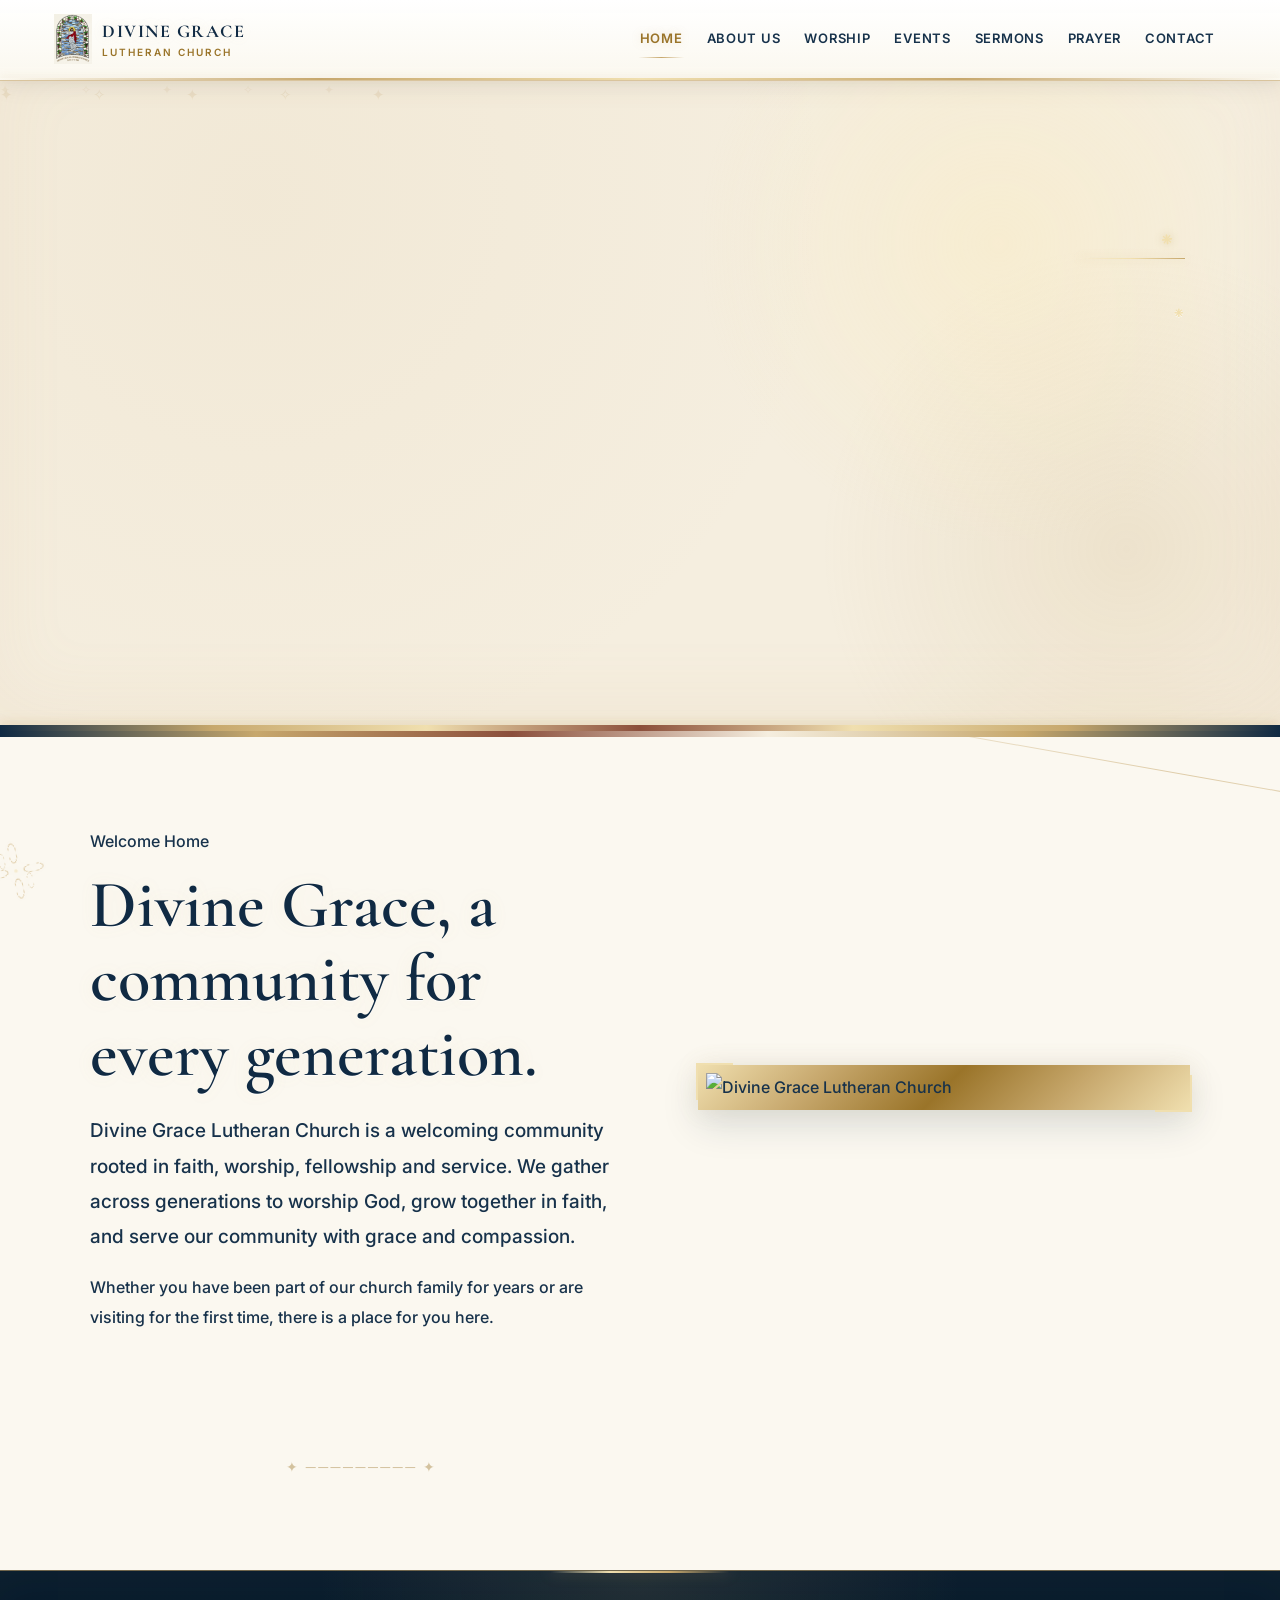
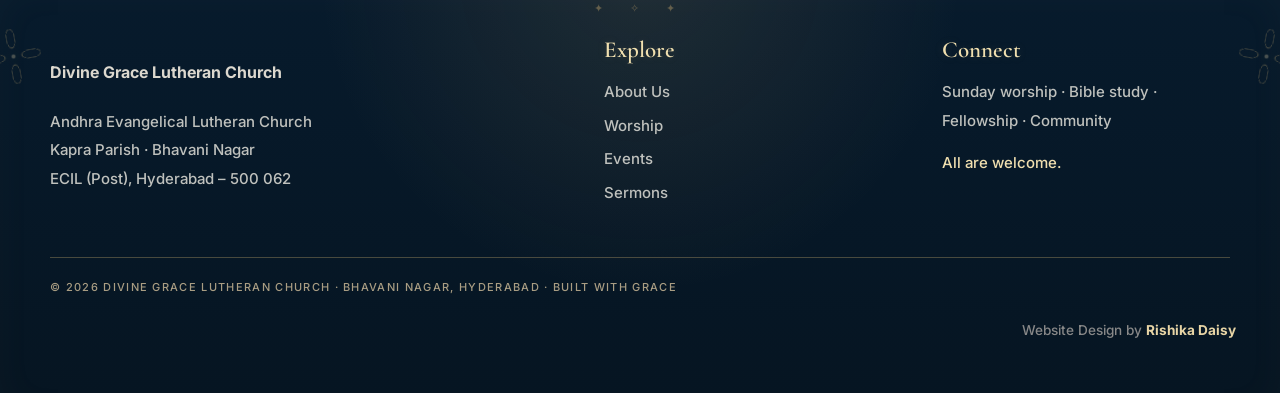
==== commit c99e060d: "Update index.html" ====
--- a/index.html
+++ b/index.html
@@ -21,7 +21,7 @@
       <a class="brand" href="index.html">
 
         <div class="brand-mark">
-          <img src="assets/churchlogo.jpg" alt="Divine Grace Lutheran Church Logo">
+          <img src="churchlogo.jpg" alt="Divine Grace Lutheran Church Logo">
         </div>
 
         <div class="brand-name">
@@ -185,4 +185,4 @@
 
 </body>
 
-</html>+</html>
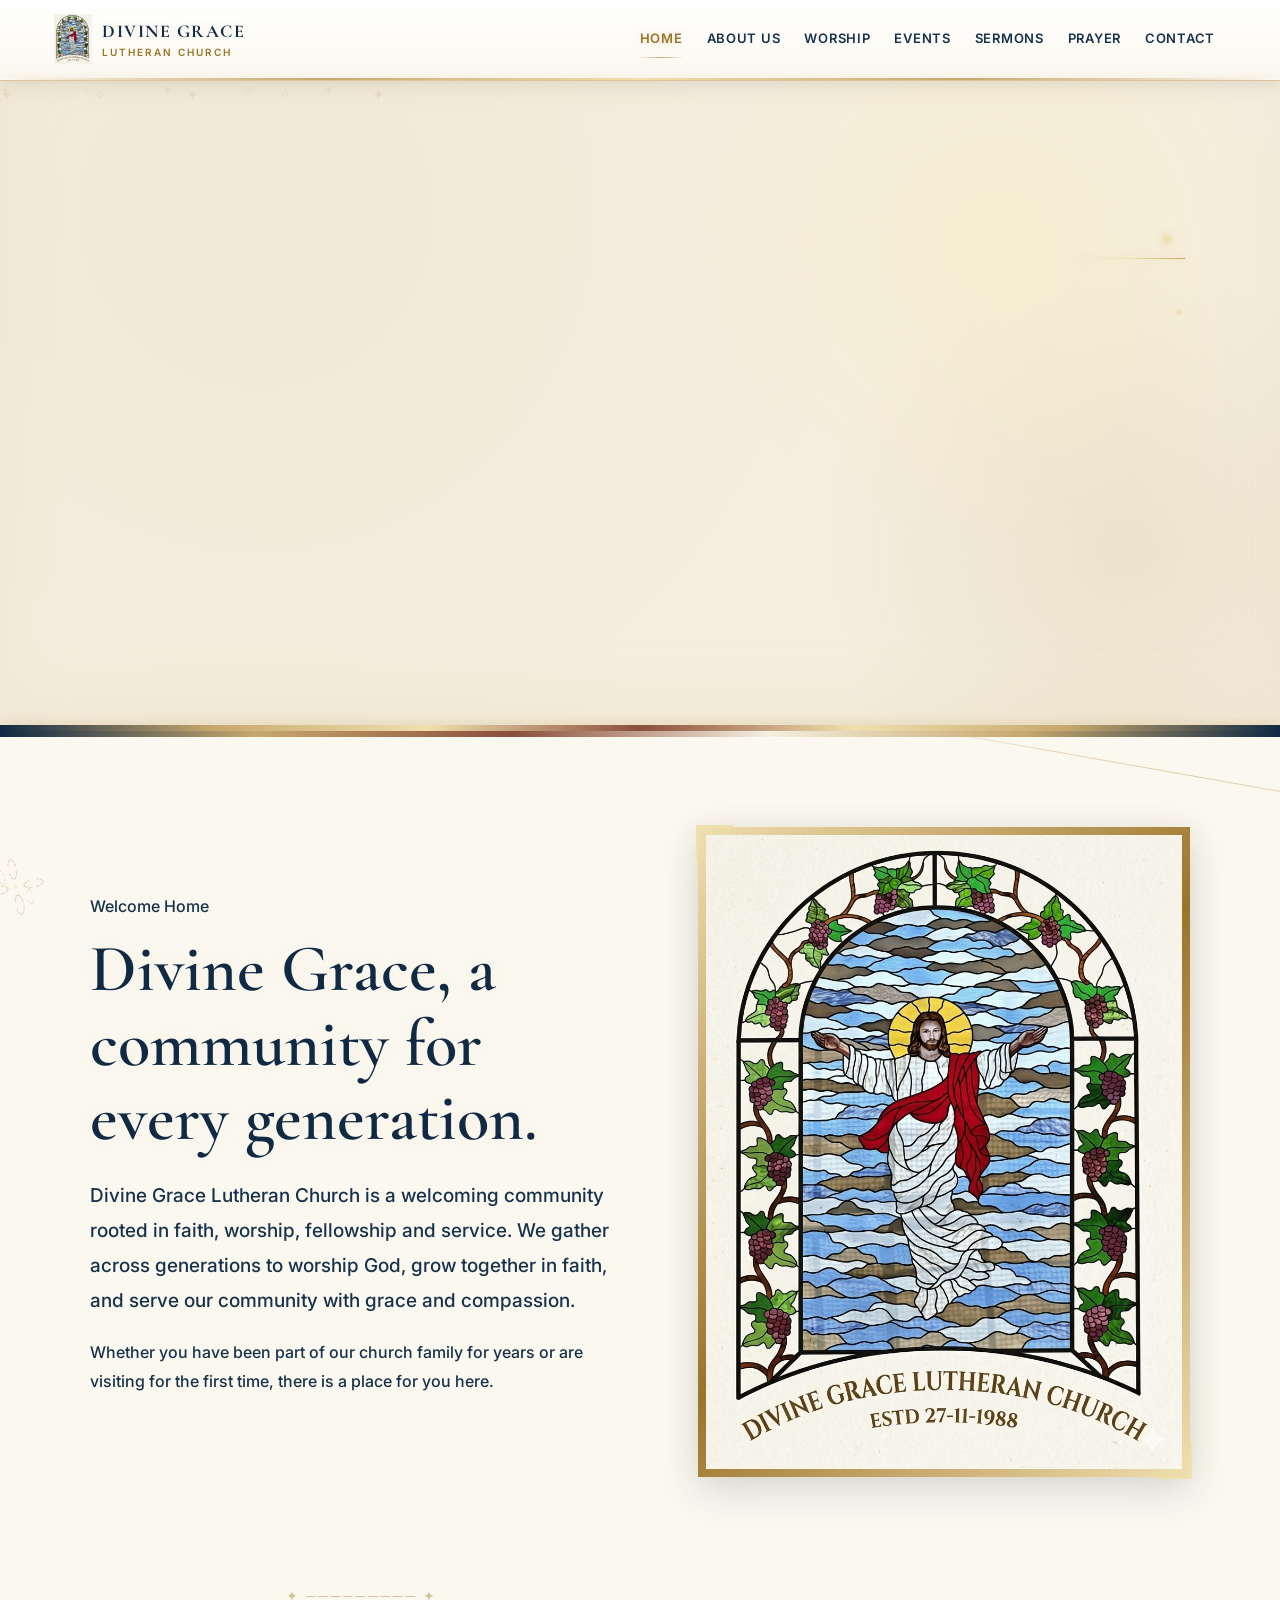
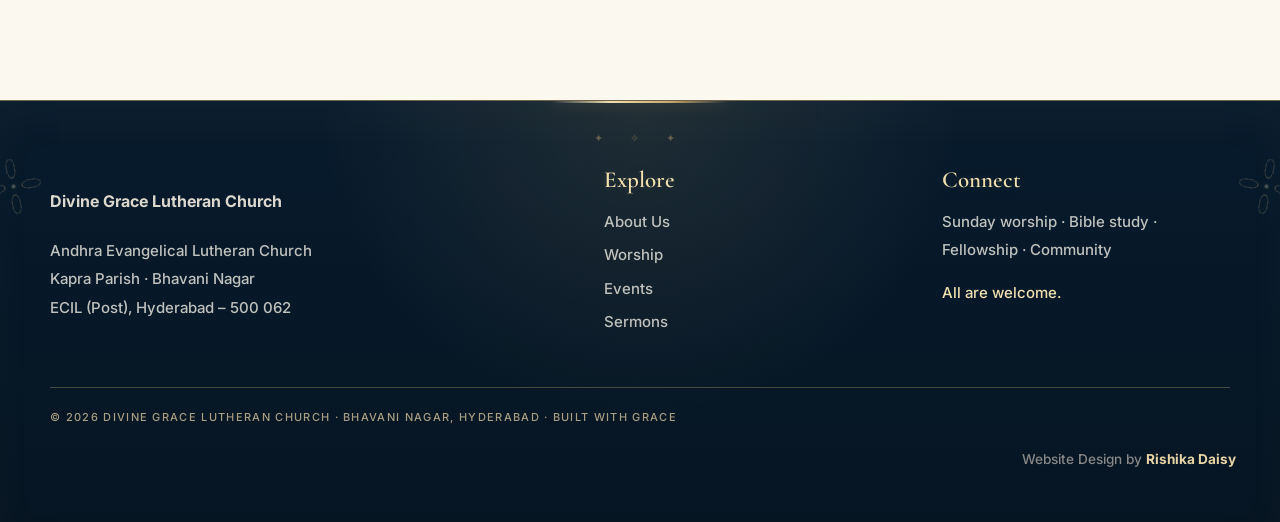
==== commit f1c88ea2: "Update index.html" ====
--- a/index.html
+++ b/index.html
@@ -121,7 +121,7 @@
         <div class="photo-frame">
 
           <img
-            src="assets/churchlogo.jpg"
+            src="churchlogo.jpg"
             alt="Divine Grace Lutheran Church"
           >
 
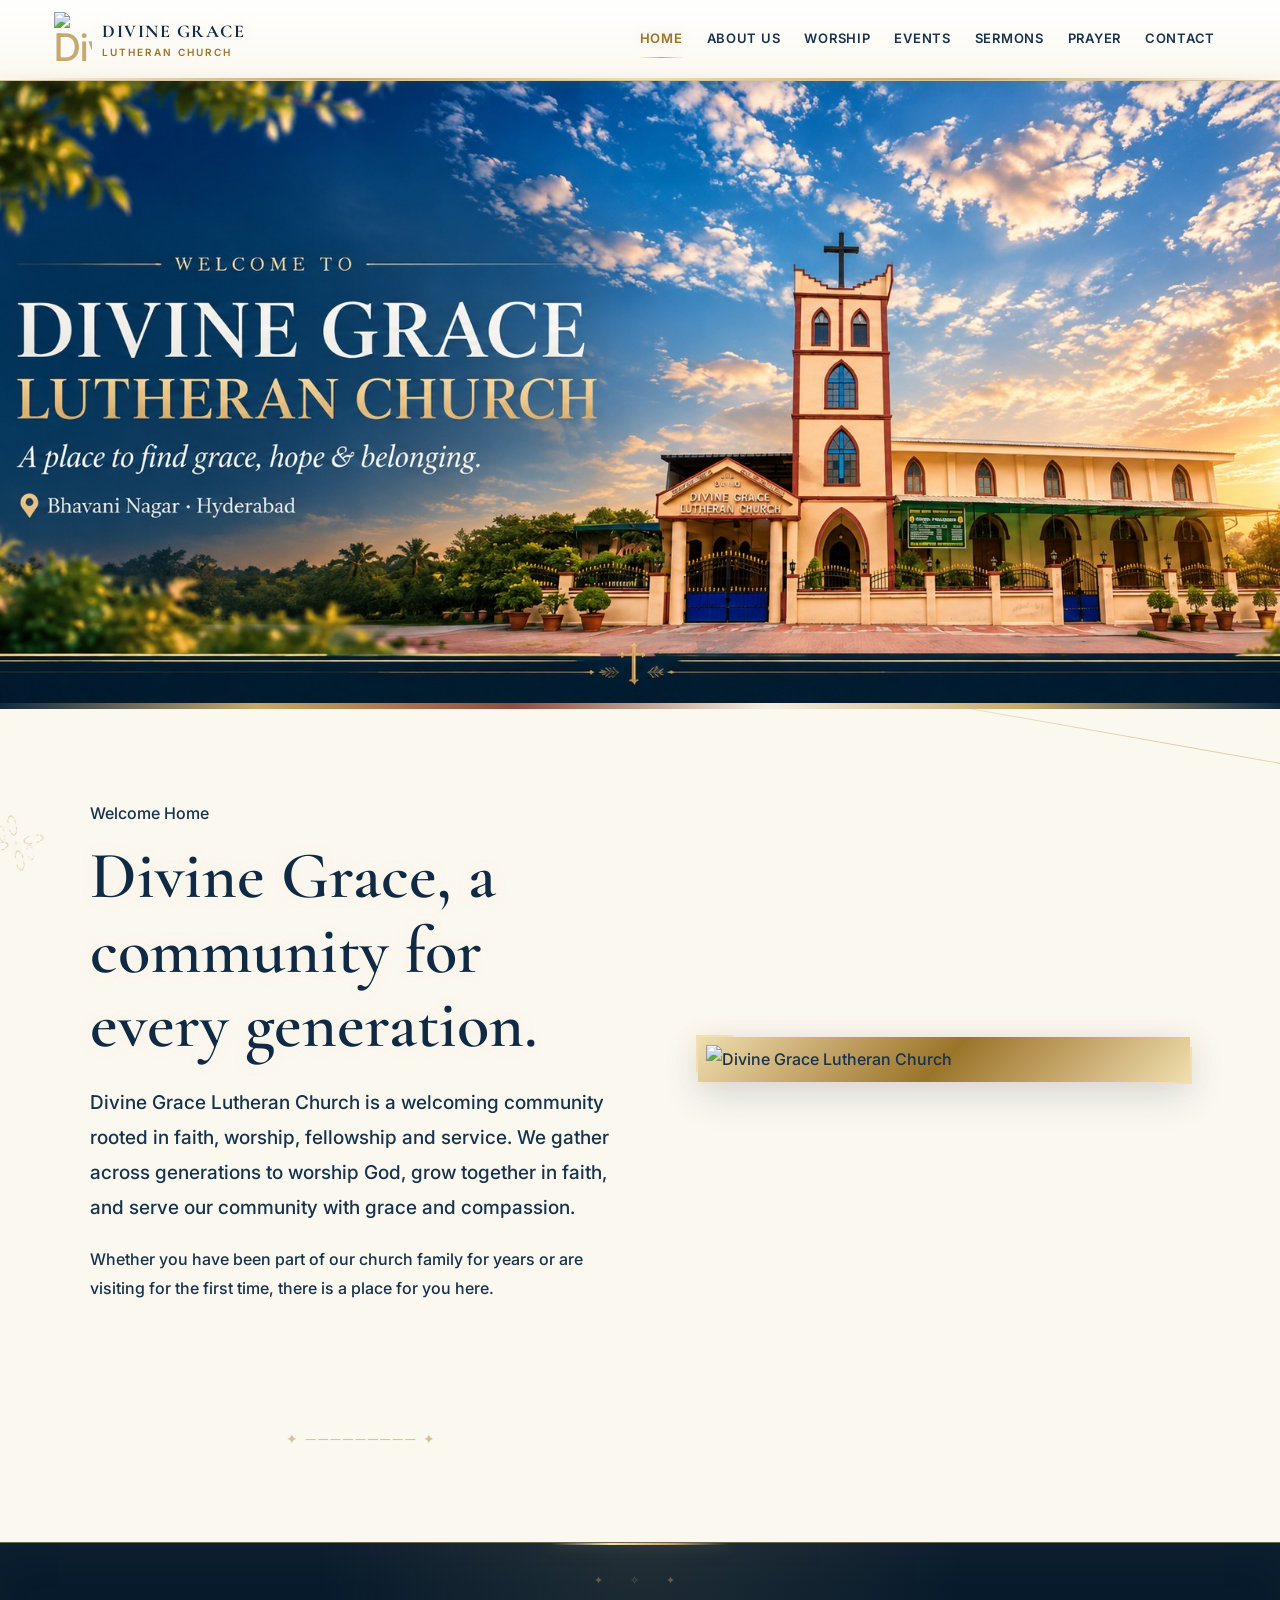
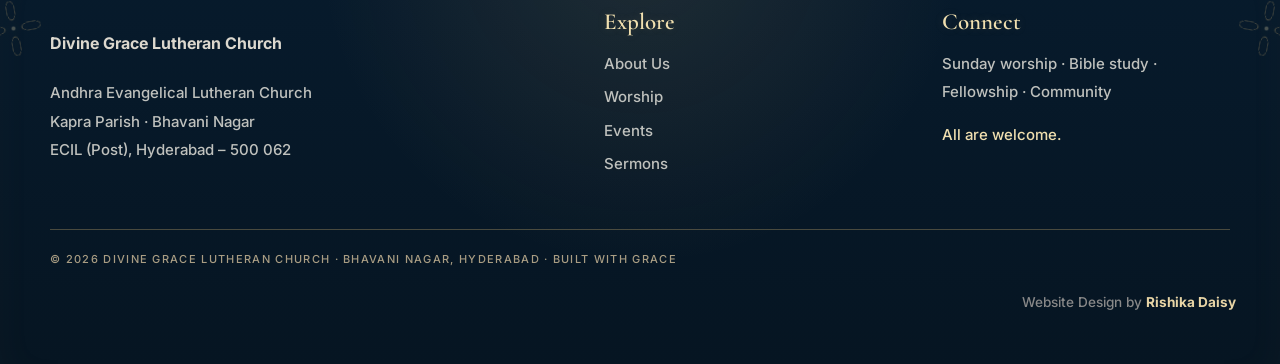
==== commit 180b9929: "Add files via upload" ====
--- a/index.html
+++ b/index.html
@@ -21,7 +21,7 @@
       <a class="brand" href="index.html">
 
         <div class="brand-mark">
-          <img src="churchlogo.jpg" alt="Divine Grace Lutheran Church Logo">
+          <img src="assets/churchlogo.jpg" alt="Divine Grace Lutheran Church Logo">
         </div>
 
         <div class="brand-name">
@@ -53,31 +53,89 @@
 
   <main>
 
-    <!-- HERO -->
-
-    <section class="hero">
-
-      <div class="hero-content">
-
-        <div class="kicker">
-         
-        </div>
-
-        <h1>
-         
-        </h1>
-
-        <p>
-         
-        </p>
-
-        <div class="location">
-        
-        </div>
-
-      </div>
+
+<style>
+    #slideshow {
+        width: 100%;
+        overflow: hidden;
+    }
+
+    #slideshow .slide {
+        display: none;
+    }
+
+    #slideshow .slide.active {
+        display: block;
+    }
+
+    #slideshow .slide img {
+        display: block;
+        max-width: 100%;
+        height: auto;
+    }
+</style>
+
+<section id="slideshow">
+    <div class="slide-wrapper">
+        <div class="slide active">
+            <img src="img1.jpg" alt="Image 1">
+        </div>
+
+        <div class="slide">
+            <img src="img2.jpg" alt="Image 2">
+        </div>
+    </div>
+</section>
+
+<script>
+    document.addEventListener("DOMContentLoaded", function () {
+        const slides = document.querySelectorAll("#slideshow .slide");
+        let currentSlide = 0;
+
+        function showNextSlide() {
+            slides[currentSlide].classList.remove("active");
+
+            currentSlide = (currentSlide + 1) % slides.length;
+
+            slides[currentSlide].classList.add("active");
+        }
+
+        setInterval(showNextSlide, 3000);
+    });
+</script>
 
     </section>
+
+    <script>
+        let currentSlide = 0;
+
+        const slides = document.querySelectorAll(".slide");
+
+        function showSlide(index) {
+            slides.forEach(slide => {
+                slide.classList.remove("active");
+            });
+
+            slides[index].classList.add("active");
+        }
+
+        function slideRight() {
+            currentSlide = (currentSlide + 1) % slides.length;
+            showSlide(currentSlide);
+        }
+
+        function slideLeft() {
+            currentSlide =
+                (currentSlide - 1 + slides.length) % slides.length;
+            showSlide(currentSlide);
+        }
+
+        // Automatically change images every 3 seconds
+        setInterval(slideRight, 3000);
+    </script>
+
+</body>
+</html>
 
 
     <!-- DECORATIVE BAND -->
@@ -121,7 +179,7 @@
         <div class="photo-frame">
 
           <img
-            src="churchlogo.jpg"
+            src="assets/churchlogo.jpg"
             alt="Divine Grace Lutheran Church"
           >
 
@@ -185,4 +243,4 @@
 
 </body>
 
-</html>
+</html>
--- a/styles.css
+++ b/styles.css
@@ -128,7 +128,7 @@
 
   position:relative;
 
-  background-image:url('assets/church.jpg');
+  background-image:url('church.jpg');
 
   background-size:cover;
   background-position:center center;
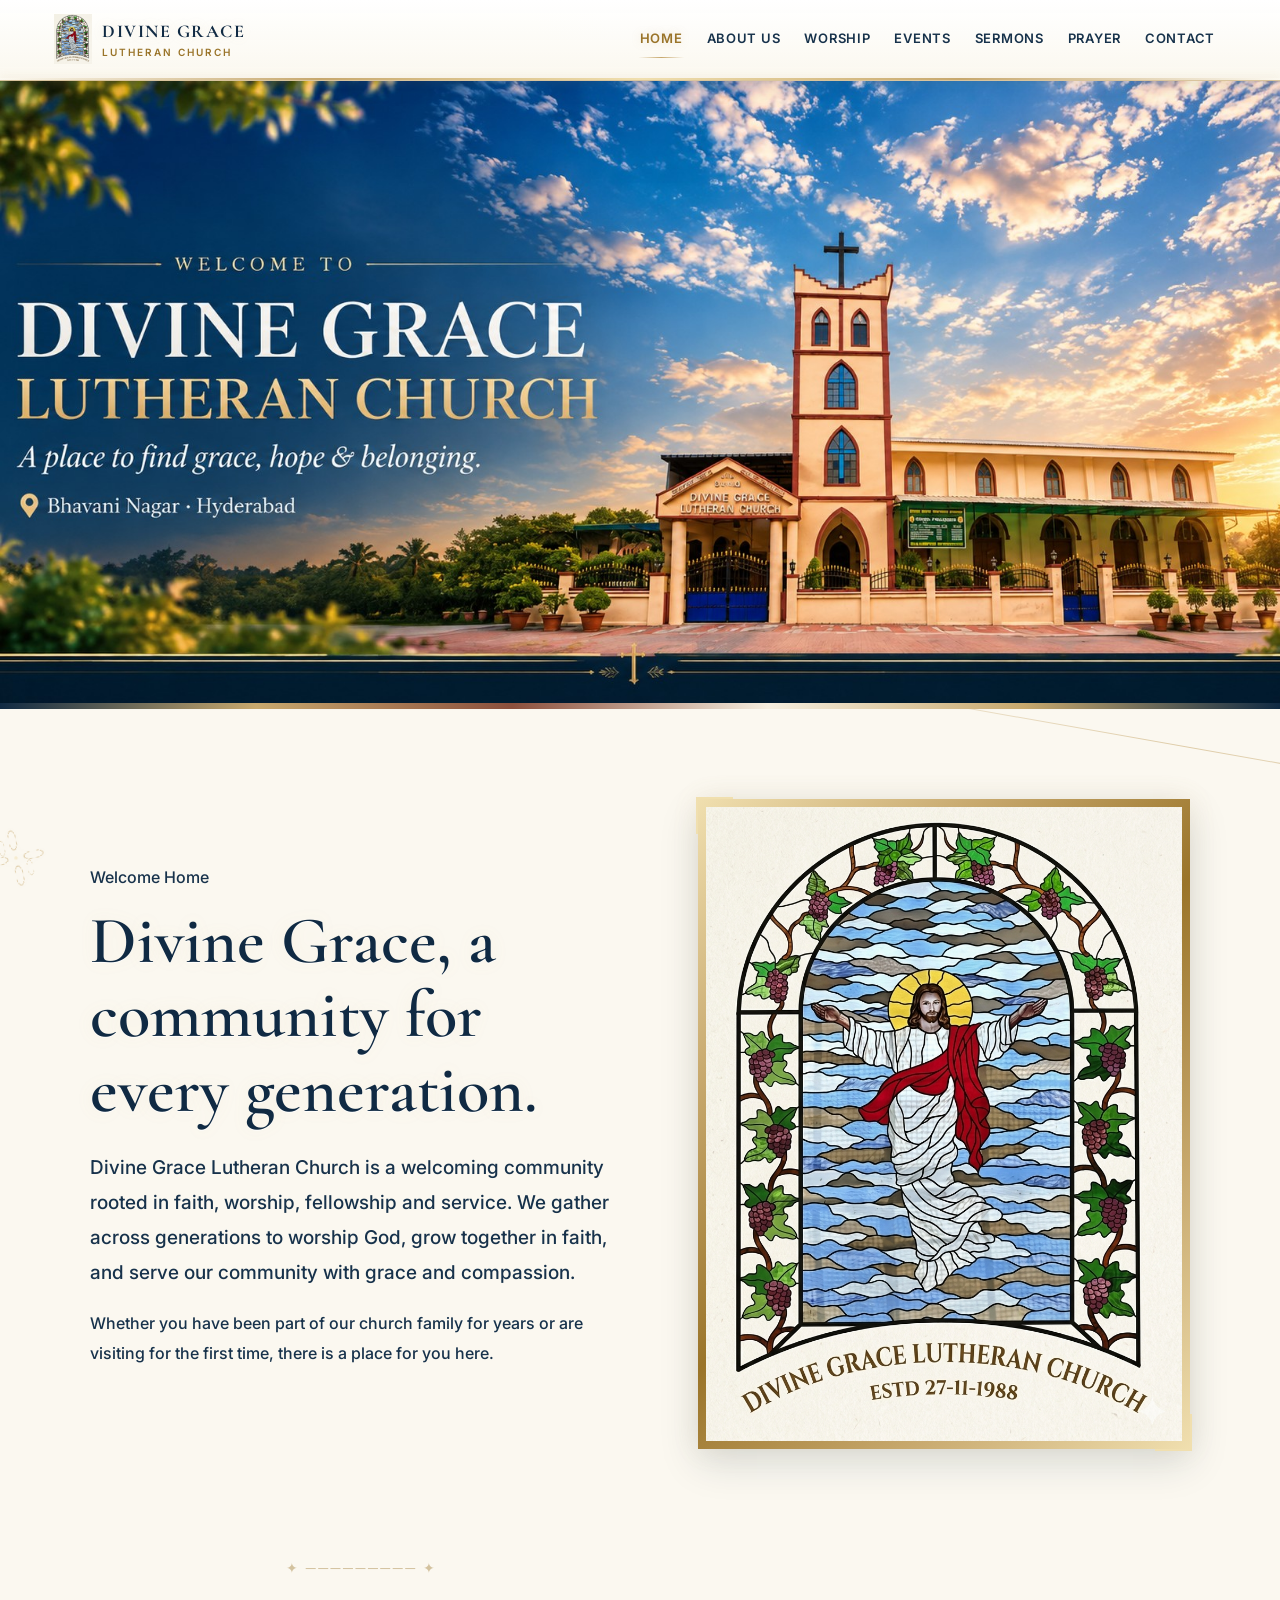
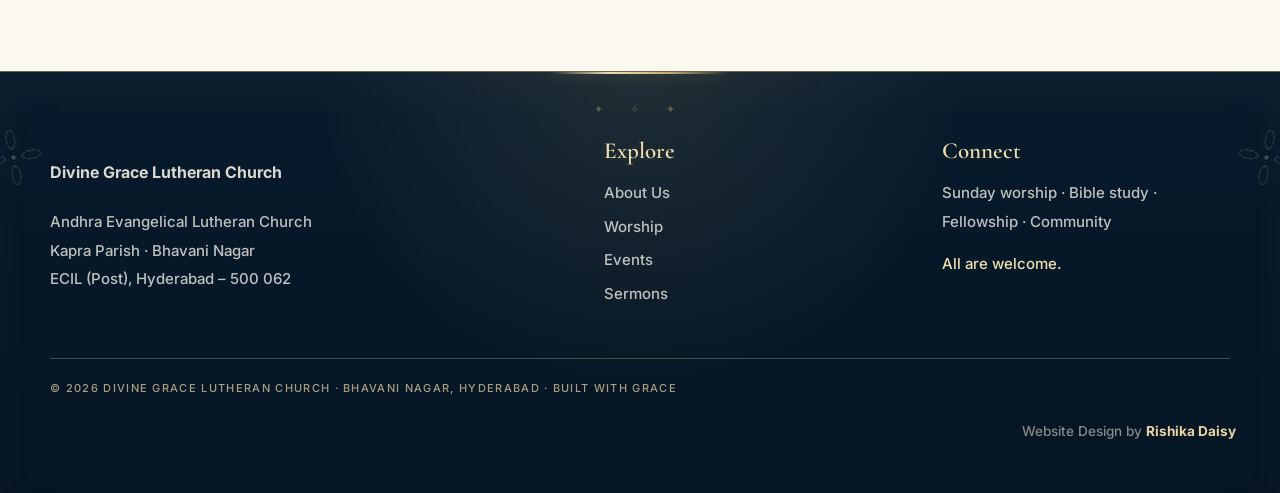
==== commit fddca07f: "Update index.html" ====
--- a/index.html
+++ b/index.html
@@ -21,7 +21,7 @@
       <a class="brand" href="index.html">
 
         <div class="brand-mark">
-          <img src="assets/churchlogo.jpg" alt="Divine Grace Lutheran Church Logo">
+          <img src="churchlogo.jpg" alt="Divine Grace Lutheran Church Logo">
         </div>
 
         <div class="brand-name">
@@ -179,7 +179,7 @@
         <div class="photo-frame">
 
           <img
-            src="assets/churchlogo.jpg"
+            src="churchlogo.jpg"
             alt="Divine Grace Lutheran Church"
           >
 
@@ -243,4 +243,4 @@
 
 </body>
 
-</html>+</html>
